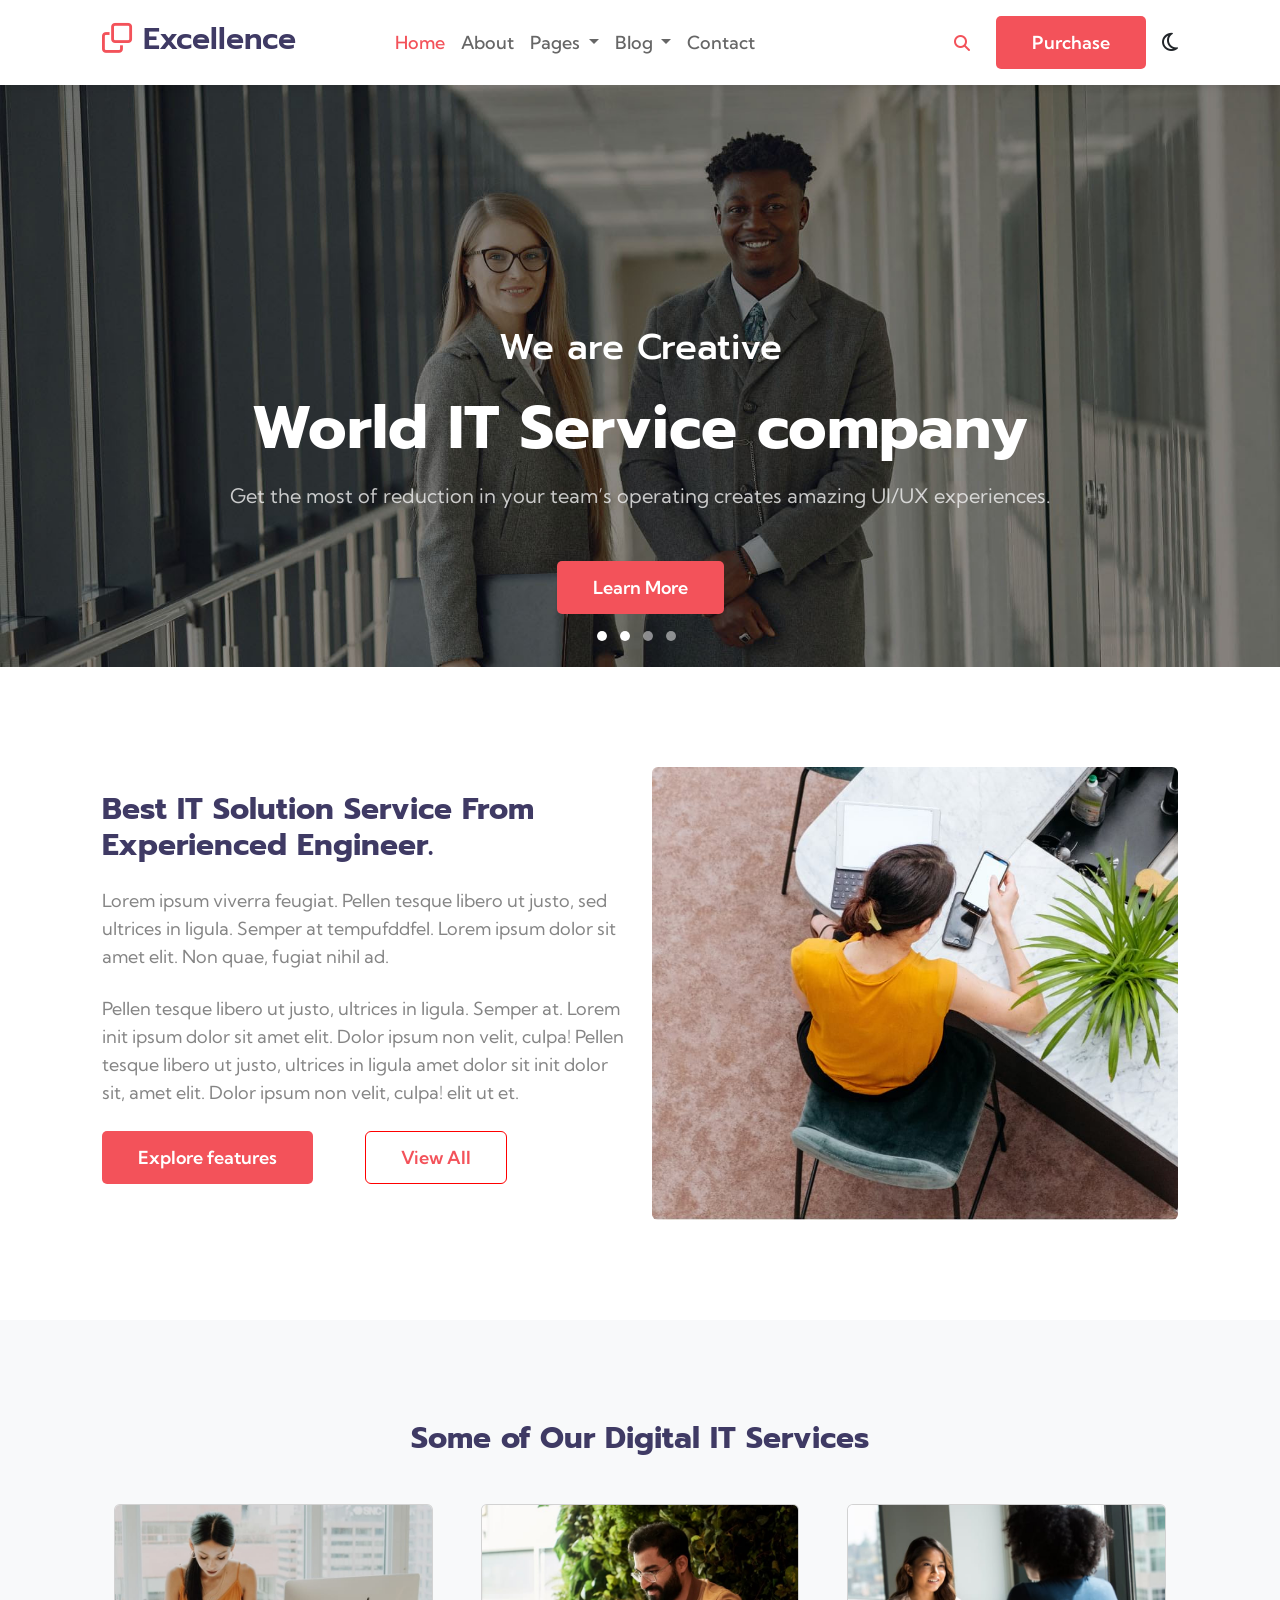
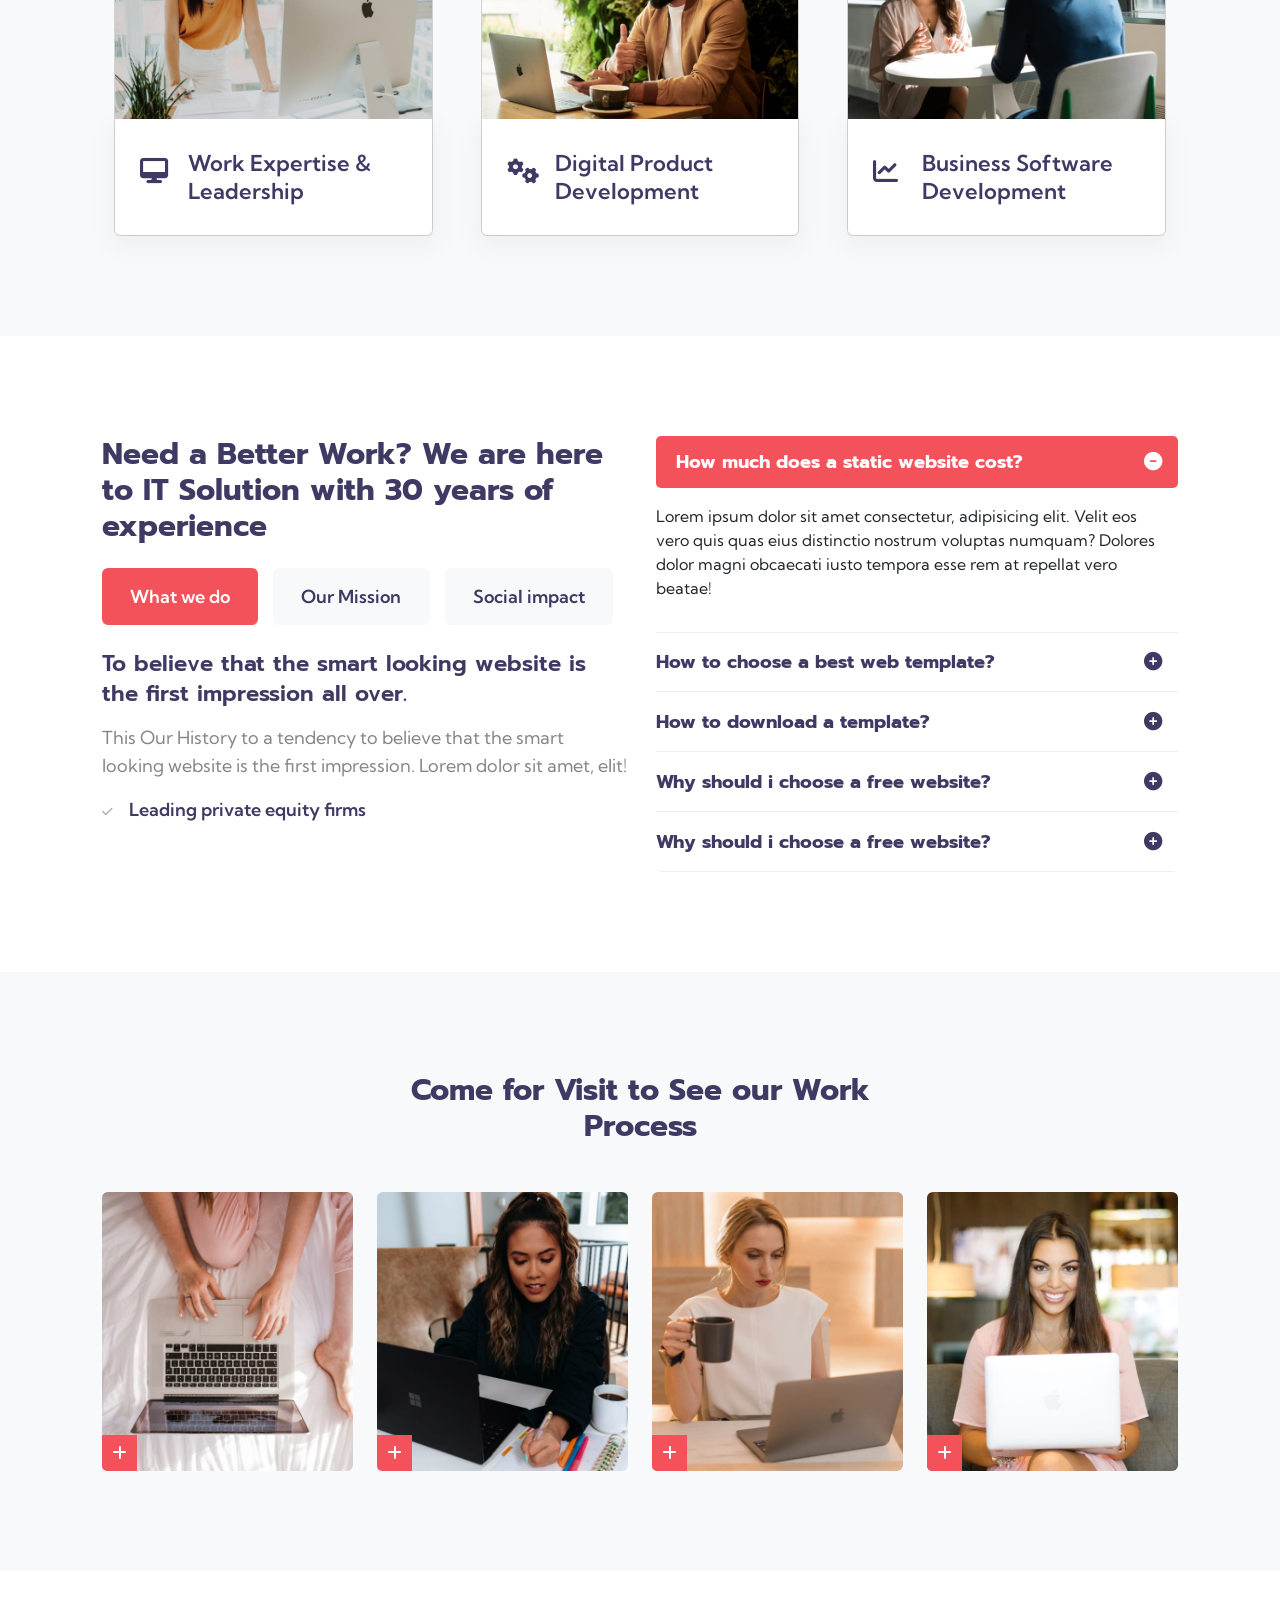
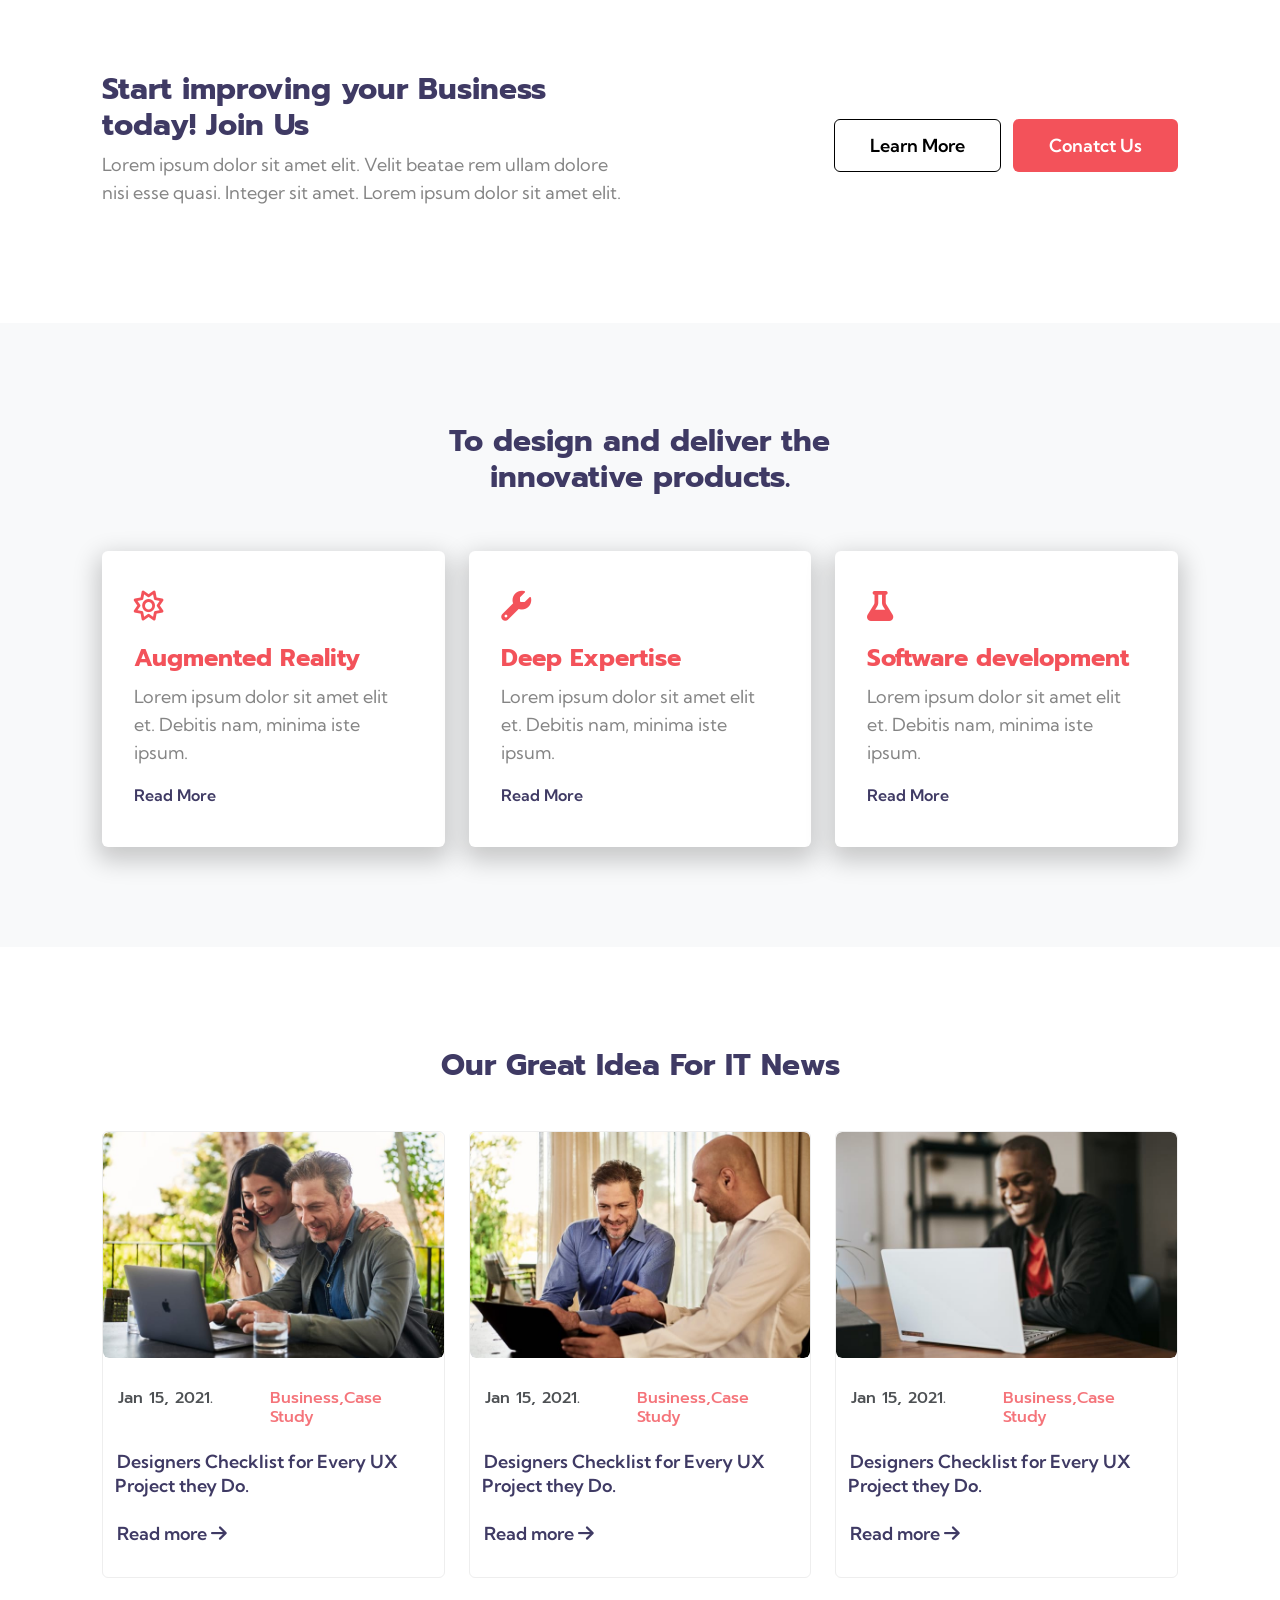
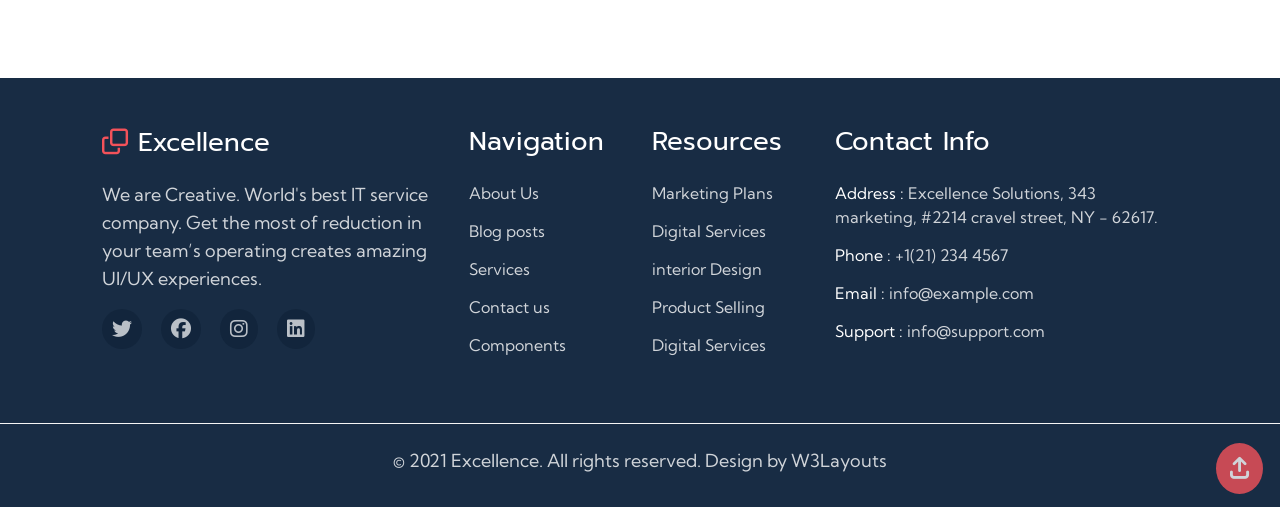
==== index.html @ 2a5c4272 "first commit" ====
<!DOCTYPE html>
<html lang="en">
<head>
    <meta charset="UTF-8">
    <meta name="viewport" content="width=device-width, initial-scale=1.0">
    <title>Excellence</title>
    <link rel="stylesheet" href="css/bootstrap.min.css">
    <link rel="stylesheet" href="css/style.css">
    <link rel="preconnect" href="https://fonts.googleapis.com">
    <link rel="preconnect" href="https://fonts.gstatic.com" crossorigin>
    <link href="https://fonts.googleapis.com/css2?family=Kumbh+Sans&family=Prompt&display=swap" rel="stylesheet">
    <link rel="stylesheet" href="https://cdnjs.cloudflare.com/ajax/libs/font-awesome/6.5.2/css/all.min.css">
</head>
<body>
    <nav class="navbar navbar-expand-lg sticky-top theme1" id="header">
        <div class="container">
            <a class="navbar-brand col-3" href="index.html"><h3><span><i class="fa-regular fa-clone"></i></span> Excellence</h3></a>
            <button class="navbar-toggler" type="button" data-bs-toggle="collapse" data-bs-target="#navbarSupportedContent" aria-controls="navbarSupportedContent" aria-expanded="false" aria-label="Toggle navigation">
                <span class="navbar-toggler-icon"></span>
            </button>
            <div class="collapse navbar-collapse" id="navbarSupportedContent">
                <ul class="navbar-nav me-auto mb-2 mb-lg-0">
                    <li class="nav-item">
                        <a class="nav-link active" aria-current="page" href="index.html">Home</a>
                    </li>
                    <li class="nav-item">
                        <a class="nav-link" href="about.html">About</a>
                    </li>
                    <li class="nav-item dropdown">
                        <a class="nav-link dropdown-toggle" href="#" role="button" data-bs-toggle="dropdown" aria-expanded="false">
                        Pages
                        </a>
                        <ul class="dropdown-menu">
                        <li><a class="dropdown-item" href="#">Action</a></li>
                        <li><a class="dropdown-item" href="#">Another action</a></li>
                        <li><hr class="dropdown-divider"></li>
                        <li><a class="dropdown-item" href="#">Something else here</a></li>
                        </ul>
                    </li>
                    <li class="nav-item dropdown">
                        <a class="nav-link dropdown-toggle" href="#" role="button" data-bs-toggle="dropdown" aria-expanded="false">
                        Blog
                        </a>
                        <ul class="dropdown-menu">
                        <li><a class="dropdown-item" href="#">Action</a></li>
                        <li><a class="dropdown-item" href="#">Another action</a></li>
                        <li><hr class="dropdown-divider"></li>
                        <li><a class="dropdown-item" href="#">Something else here</a></li>
                        </ul>
                    </li>
                    <li class="nav-item">
                        <a class="nav-link" href="#">Contact</a>
                    </li>
                    <!-- <li class="nav-item">
                        <a class="nav-link disabled" aria-disabled="true">Disabled</a>
                    </li> -->
                </ul>
                <!-- <form class="d-flex" role="search">
                <input class="form-control me-2" type="search" placeholder="Search" aria-label="Search">
                <button class="btn btn-outline-success" type="submit">Search</button>
                </form> -->
                <span class="search"><i class="fa-solid fa-magnifying-glass"></i></span>
                <a href="" class="btn btn1 mx-3">Purchase</a>
            </div>
            <!-- theme icon -->
            <span class="moon size"><i class="fa-regular fa-moon"></i></span>
            <span class="sun size"><i class="fa-regular fa-sun"></i></span>
        </div>
    </nav>
    <!-- header close -->

    <div id="carouselExampleCaptions" class="carousel slide" data-bs-ride="carousel" >
        <div class="carousel-indicators">
            <button type="button" data-bs-target="#carouselExampleCaptions" data-bs-slide-to="0" class="active" aria-current="true" aria-label="Slide 1"></button>
            <button type="button" data-bs-target="#carouselExampleCaptions" data-bs-slide-to="1" aria-label="Slide 2"></button>
            <button type="button" data-bs-target="#carouselExampleCaptions" data-bs-slide-to="2" aria-label="Slide 3"></button>
            <button type="button" data-bs-target="#carouselExampleCaptions" data-bs-slide-to="3" aria-label="Slide 4"></button>
        </div>
        <div class="carousel-inner">
            <div class="carousel-item active" data-bs-interval="2000">
                <img src="images/banner1.jpg" class="d-block w-100" alt="...">
                <div class="carousel-caption ">
                    <h3>We are Creative</h3>
                    <h1>World IT Service company </h1>
                    <p>Get the most of reduction in your team’s operating creates amazing UI/UX experiences. </p>
                    <a href="" class="btn btn1">Learn More</a>
                </div>
            </div>
            <div class="carousel-item">
                <img src="images/banner2.jpg" class="d-block w-100" alt="...">
                <div class="carousel-caption">
                    <h3>We are Creative</h3>
                    <h1>World IT Service company </h1>
                    <p>Get the most of reduction in your team’s operating creates amazing UI/UX experiences. </p>
                    <a href="" class="btn btn1">Learn More</a>
                </div>
            </div>
            <div class="carousel-item">
                <img src="images/banner3.jpg" class="d-block w-100" alt="...">
                <div class="carousel-caption">
                    <h3>We are Creative</h3>
                    <h1>World IT Service company </h1>
                    <p>Get the most of reduction in your team’s operating creates amazing UI/UX experiences. </p>
                    <a href="" class="btn btn1">Learn More</a>
                </div>
            </div>
            <div class="carousel-item">
                <img src="images/banner4.jpg" class="d-block w-100" alt="...">
                <div class="carousel-caption">
                    <h3>We are Creative</h3>
                    <h1>World IT Service company </h1>
                    <p>Get the most of reduction in your team’s operating creates amazing UI/UX experiences. </p>
                    <a href="" class="btn btn1">Learn More</a>
                </div>
            </div>
        </div>
        <!-- <button class="carousel-control-prev" type="button" data-bs-target="#carouselExampleCaptions" data-bs-slide="prev">
            <span class="carousel-control-prev-icon" aria-hidden="true"></span>
            <span class="visually-hidden">Previous</span>
        </button>
        <button class="carousel-control-next" type="button" data-bs-target="#carouselExampleCaptions" data-bs-slide="next">
            <span class="carousel-control-next-icon" aria-hidden="true"></span>
            <span class="visually-hidden">Next</span>
        </button> -->
    </div>
    <!-- carousel close -->

    <div id="about" class="pd theme2">
        <div class="container">
            <div class="row">
                <div class="col-lg-6 col-12 ">
                    <h1 class=" mt-4 hd">Best IT Solution Service From Experienced Engineer.</h1>
                    
                    <p class="para my-4">Lorem ipsum viverra feugiat. Pellen tesque libero ut justo, sed ultrices in ligula. Semper at tempufddfel. Lorem ipsum dolor sit amet elit. Non quae, fugiat nihil ad.</p>

                    <p class="para mb-4" >Pellen tesque libero ut justo, ultrices in ligula. Semper at. Lorem init ipsum dolor sit amet elit. Dolor ipsum non velit, culpa! Pellen tesque libero ut justo, ultrices in ligula amet dolor sit init dolor sit, amet elit. Dolor ipsum non velit, culpa! elit ut et.</p>

                    <a href="" class="btn btn1 me-5">Explore features</a>
                    <a href="" class="btn btn2 rounded">View All</a>

                </div>
                <div class="col-lg-6 col-12 mt-lg-0 mt-5">
                    <img src="images/about.jpg" alt="" class="img-fluid rounded ">
                </div>
            </div>
        </div>
    </div>
    <!-- about close -->

    <div id="services" class="pd gr theme1">
        <div class="container">
            <h1 class="text-center hd ">Some of Our Digital IT Services</h1>
            <div class="row mt-5">
                <div class="col-lg-4 col-md-6 col-12 px-4">
                    <div class="card" >
                        <img src="images/s1.jpg" class="card-img-top" alt="...">
                        <div class="card-body theme2">
                            <div class="row">
                                <div class="col-2">
                                    <span class="fa fa-desktop"></span>
                                </div>
                                <div class="col-10">
                                    <a href="#" >Work Expertise & Leadership</a>
                                </div>
                            </div>
                          
                        </div>
                    </div>
                </div>
                <div class="col-lg-4 col-md-6 col-12 px-4 mt-md-0 mt-5">
                    <div class="card">
                        <img src="images/s4.jpg" class="card-img-top" alt="...">
                        <div class="card-body theme2">
                            <div class="row">
                                <div class="col-2">
                                    <span class="fa fa-cogs"></span>
                                </div>
                                <div class="col-10">
                                    <a href="#">Digital Product Development</a>
                                </div>
                            </div>
                        </div>
                    </div>
                </div>
                <div class="col-lg-4 col-md-6 col-12 px-4 mt-lg-0 mt-5 mx-auto">
                    <div class="card">
                        <img src="images/s3.jpg" class="card-img-top" alt="...">
                        <div class="card-body theme2">
                            <div class="row">
                                <div class="col-2">
                                    <span class="fa fa-line-chart"></span>
                                </div>
                                <div class="col-10">
                                    <a href="#">Business Software Development</a>
                                </div>
                            </div>
                        </div>
                    </div>
                </div>
            </div>
        </div>
    </div>
    <!-- services close -->

    <div id="solution" class="pd theme2" >
        <div class="container">
            <div class="row">
                <div class="col-lg-6 col-12">
                    <h1 class="hd">Need a Better Work? We are here to IT Solution with 30 years of experience</h1>
                    <ul class="nav nav-pills mb-4 mt-4 nav-fill" id="pills-tab" role="tablist">
                        <li class="nav-item" role="presentation">
                            <button class="nav-link active" id="pills-home-tab" data-bs-toggle="pill" data-bs-target="#pills-home" type="button" role="tab" aria-controls="pills-home" aria-selected="true">What we do</button>
                        </li>
                        <li class="nav-item" role="presentation">
                            <button class="nav-link" id="pills-profile-tab" data-bs-toggle="pill" data-bs-target="#pills-profile" type="button" role="tab" aria-controls="pills-profile" aria-selected="false">Our Mission</button>
                        </li>
                        <li class="nav-item" role="presentation">
                            <button class="nav-link" id="pills-contact-tab" data-bs-toggle="pill" data-bs-target="#pills-contact" type="button" role="tab" aria-controls="pills-contact" aria-selected="false">Social impact</button>
                        </li>
                    </ul>
                    <div class="tab-content" id="pills-tabContent">
                        <div class="tab-pane fade show active" id="pills-home" role="tabpanel" aria-labelledby="pills-home-tab" tabindex="0">
                            <h3>To believe that the smart looking website is the first impression all over.</h3>
                            <p class="para">This Our History to a tendency to believe that the smart looking website is the first impression. Lorem dolor sit amet, elit!</p>
                            <ul class="list-unstyled">
                                <li><span class="fa fa-check"></span>Leading private equity firms</li>
                            </ul>
                        </div>
                        <div class="tab-pane fade" id="pills-profile" role="tabpanel" aria-labelledby="pills-profile-tab" tabindex="0">
                            <h3>This Our History to a tendency to believe that the smart looking website is the first impression.</h3>
                            <p class="para">Lorem ipsum dolor sit amet, elit. Id ab commodi impedit magnam sint voluptates. Minima velit expedita maiores, sit at in!</p>
                            <ul class="list-unstyled">
                                <li><span class="fa fa-check"></span>Helping Nonprofit organizations</li>
                                <li><span class="fa fa-check"></span>   Leading private equity firms</li>
                            </ul>
                        </div>
                        <div class="tab-pane fade" id="pills-contact" role="tabpanel" aria-labelledby="pills-contact-tab" tabindex="0">
                            <h3>This Our History to a tendency to believe thes that smart looking website is the first impression.</h3>
                            <p class="para"> Lorem ipsum dolor sit amet, elit. Id ab commodi impedit magnam sint voluptates. Minima velit expedita maiores, sit at in!!</p>
                            <ul class="list-unstyled">
                                <li><span class="fa fa-check"></span> Always Fast and friendly support</li>
                                <li><span class="fa fa-check"></span> Experienced Professional Team</li>
                            </ul>
                        </div>
                    </div>
                </div>
                <!-- tabs close -->

                <div class="col-lg-6 col-12 ps-3 mt-lg-0 mt-5">
                    <div class="accordion" id="accordionExample">
                        <div class="accordion-item">
                            <h2 class="accordion-header">
                                <button class="accordion-button" type="button" data-bs-toggle="collapse" data-bs-target="#collapseOne" aria-expanded="true" aria-controls="collapseOne">
                                How much does a static website cost?
                                <span class="plus"><i class="fa-solid fa-circle-plus"></i></span>
                                <span class="minus"><i class="fa-solid fa-circle-minus"></i></span>
                                </button>
                            </h2>
                            <div id="collapseOne" class="accordion-collapse collapse show" data-bs-parent="#accordionExample">
                                <div class="accordion-body">
                                    <p>Lorem ipsum dolor sit amet consectetur, adipisicing elit. Velit eos vero quis quas eius distinctio nostrum voluptas numquam? Dolores dolor magni obcaecati iusto tempora esse rem at repellat vero beatae!</p>
                                </div>
                            </div>
                        </div>
                        <div class="accordion-item">
                            <h2 class="accordion-header">
                                <button class="accordion-button collapsed" type="button" data-bs-toggle="collapse" data-bs-target="#collapseTwo" aria-expanded="false" aria-controls="collapseTwo">
                                How to choose a best web template?
                                <span class="plus"><i class="fa-solid fa-circle-plus"></i></span>
                                <span class="minus"><i class="fa-solid fa-circle-minus"></i></span>
                                </button>
                            </h2>
                            <div id="collapseTwo" class="accordion-collapse collapse" data-bs-parent="#accordionExample">
                                <div class="accordion-body">
                                    <p>Lorem ipsum dolor sit amet consectetur, adipisicing elit. Velit eos vero quis quas eius distinctio nostrum voluptas numquam? Dolores dolor magni obcaecati iusto tempora esse rem at repellat vero beatae!</p>
                                </div>
                            </div>
                        </div>
                        <div class="accordion-item">
                            <h2 class="accordion-header">
                                <button class="accordion-button collapsed" type="button" data-bs-toggle="collapse" data-bs-target="#collapseThree" aria-expanded="false" aria-controls="collapseThree">
                                How to download a template?
                                <span class="plus"><i class="fa-solid fa-circle-plus"></i></span>
                                <span class="minus"><i class="fa-solid fa-circle-minus"></i></span>
                                </button>
                            </h2>
                            <div id="collapseThree" class="accordion-collapse collapse" data-bs-parent="#accordionExample">
                                <div class="accordion-body">
                                    <p>Lorem ipsum dolor sit amet consectetur, adipisicing elit. Velit eos vero quis quas eius distinctio nostrum voluptas numquam? Dolores dolor magni obcaecati iusto tempora esse rem at repellat vero beatae!</p>
                                </div>
                            </div>
                        </div>
                        <div class="accordion-item">
                            <h2 class="accordion-header">
                                <button class="accordion-button collapsed" type="button" data-bs-toggle="collapse" data-bs-target="#collapseFour" aria-expanded="true" aria-controls="collapseFour">
                                Why should i choose a free website?
                                <span class="plus"><i class="fa-solid fa-circle-plus"></i></span>
                                <span class="minus"><i class="fa-solid fa-circle-minus"></i></span>
                                </button>
                            </h2>
                            <div id="collapseFour" class="accordion-collapse collapse" data-bs-parent="#accordionExample">
                                <div class="accordion-body">
                                    <p>Lorem ipsum dolor sit amet consectetur, adipisicing elit. Velit eos vero quis quas eius distinctio nostrum voluptas numquam? Dolores dolor magni obcaecati iusto tempora esse rem at repellat vero beatae!</p>
                                </div>
                            </div>
                        </div>
                        <div class="accordion-item">
                            <h2 class="accordion-header">
                                <button class="accordion-button collapsed" type="button" data-bs-toggle="collapse" data-bs-target="#collapseFive" aria-expanded="true" aria-controls="collapseFive">
                                Why should i choose a free website?
                                <span class="plus"><i class="fa-solid fa-circle-plus"></i></span>
                                <span class="minus"><i class="fa-solid fa-circle-minus"></i></span>
                                </button>
                            </h2>
                            <div id="collapseFive" class="accordion-collapse collapse" data-bs-parent="#accordionExample">
                                <div class="accordion-body">
                                    <p>Lorem ipsum dolor sit amet consectetur, adipisicing elit. Velit eos vero quis quas eius distinctio nostrum voluptas numquam? Dolores dolor magni obcaecati iusto tempora esse rem at repellat vero beatae!</p>
                                </div>
                            </div>
                        </div>
                    </div>
                </div>
                <!-- accordian close -->
            </div>
        </div>
    </div>
    <!-- solution close -->

    <div id="process" class="pd gr theme1">
        <div class="container">
            <h1 class="hd text-center col-lg-6 col-md-10 mx-auto">Come for Visit to See our Work Process</h1>
            <div class="row mt-5">
                <div class="col-lg-3 col-md-6 col-12">
                    <div class="effect rounded">
                        <img src="images/p1.jpg" class="rounded img-fluid">
                        <div class="eff rounded">
                            <h4>Dedicated IT Solution</h4>
                            <p class="para">Lorem, ipsum dolor sit amet consectetur adipisicing elit. Similique quas officiis!</p>
                        </div>
                        <span class="fa fa-plus"></span>
                    </div>
                </div>
                <div class="col-lg-3 col-md-6 col-12 mt-md-0 mt-5">
                    <div class="effect rounded">
                        <img src="images/p2.jpg" class="rounded img-fluid">
                        <div class="eff rounded">
                            <h4>Dedicated IT Solution</h4>
                            <p class="para">Lorem, ipsum dolor sit amet consectetur adipisicing elit. Similique quas officiis!</p>
                        </div>
                        <span class="fa fa-plus"></span>
                    </div>
                </div>
                <div class="col-lg-3 col-md-6 col-12 mt-lg-0 mt-5">
                    <div class="effect rounded">
                        <img src="images/p3.jpg" class="rounded img-fluid">
                        <div class="eff rounded">
                            <h4>Dedicated IT Solution</h4>
                            <p class="para">Lorem, ipsum dolor sit amet consectetur adipisicing elit. Similique quas officiis!</p>
                        </div>
                        <span class="fa fa-plus"></span>
                    </div>
                </div>
                <div class="col-lg-3 col-md-6 col-12  mt-lg-0 mt-5">
                    <div class="effect rounded">
                        <img src="images/p4.jpg" class="rounded img-fluid">
                        <div class="eff rounded">
                            <h4>Dedicated IT Solution</h4>
                            <p class="para">Lorem, ipsum dolor sit amet consectetur adipisicing elit. Similique quas officiis!</p>
                        </div>
                        <span class="fa fa-plus"></span>
                    </div>
                </div>
            </div>
        </div>
    </div>
    <!-- process close -->

    <div id="join" class="pd theme2">
        <div class="container">
            <div class="row">
                <div class="col-lg-6 col-12">
                    <h1 class="hd">Start improving your Business today! Join Us</h1>
                    <p class="para">Lorem ipsum dolor sit amet elit. Velit beatae rem ullam dolore nisi esse quasi. Integer sit amet. Lorem ipsum dolor sit amet elit.</p>
                </div>
                <div class="col-lg-6 col-12 text-lg-end mt-lg-5 mt-2">
                    <a href="" class="btn btn3 rounded me-2">Learn More</a>
                    <a href="" class="btn btn1 rounded ">Conatct Us</a>
                </div>
            </div>
        </div>
    </div>
    <!-- join close -->

    <div id="products" class="pd gr theme1">
        <div class="container">
            <h1 class="hd text-center col-lg-5 col-md-10 mx-auto ">To design and deliver the innovative products.</h1>
                <div class="row pt-5">
                    <div class="col-lg-4 col-md-6 col-12">
                        <div class="pro rounded pr1 theme2">
                            <span class="fa-regular fa-sun" aria-hidden="true"></span>
                            <h3>Augmented Reality</h3>
                            <p class="para">Lorem ipsum dolor sit amet elit et. Debitis nam, minima iste ipsum.</p>
                            <a href="">Read More</a>
                        </div>
                    </div>
                    <div class="col-lg-4 col-md-6 col-12 mt-md-0 mt-5 " >
                        <div class="pro rounded pr2 theme2">
                            <span class="fa fa-wrench icon-fea" aria-hidden="true"></span>
                            <h3>Deep Expertise</h3>
                            <p class="para">Lorem ipsum dolor sit amet elit et. Debitis nam, minima iste ipsum.</p>
                            <a href="">Read More</a>
                        </div>
                    </div>
                    <div class="col-lg-4 col-md-6 col-12 mt-lg-0 mt-5 mx-auto ">
                        <div class="pro rounded pr3 theme2">
                            <span class="fa fa-flask" aria-hidden="true"></span>
                            <h3>Software development</h3>
                            <p class="para">Lorem ipsum dolor sit amet elit et. Debitis nam, minima iste ipsum.</p>
                            <a href="">Read More</a>
                        </div>
                    </div>                    
                </div>
        </div>
    </div>
    <!-- products close -->

    <div id="idea" class="pd theme2">
        <div class="container">
            <h1 class="hd text-center col-lg-7 col-md-10 mx-auto">Our Great Idea For IT News</h1>
            <div class="row mt-5">
                <div class="col-lg-4 col-md-6 col-12">
                    <div class="bor rounded">
                        <div class="effect rounded">
                            <img src="images/blog1.jpg" class="rounded img-fluid">
                            <div class="eff rounded">
                                <span class="fa fa-plus rounded"></span>
                            </div>
                        </div>
                        <div class="row pt-3">
                            <div class="col-5"><h6 >Jan 15, 2021.</h6></div>
                            <div class="col-7 cc"><h6>Business,Case Study</h6></div>
                        </div>                              
                        <a href="#">Designers Checklist for Every UX
                        &nbsp;&nbsp;&nbsp;Project they Do.</a><br><br>
                        <a href="#">Read more <span class="fa fa-arrow-right"></span></a>
                    </div>                   
                </div>
                <div class="col-lg-4 col-md-6 col-12 mt-md-0 mt-5">
                    <div class="bor rounded">
                        <div class="effect rounded">
                            <img src="images/blog2.jpg" class="rounded img-fluid">
                            <div class="eff rounded">
                                <span class="fa fa-plus rounded"></span>
                            </div>
                        </div>
                        <div class="row pt-3">
                            <div class="col-5"><h6 >Jan 15, 2021.</h6></div>
                            <div class="col-7 cc"><h6>Business,Case Study</h6></div>
                        </div>                    
                        <a href="#">Designers Checklist for Every UX
                        &nbsp;&nbsp;&nbsp;Project they Do.</a><br><br>
                        <a href="#">Read more <span class="fa fa-arrow-right"></span></a>
                    </div>         
                </div>
                <div class="col-lg-4 col-md-6 col-12 mt-lg-0 mt-5 mx-auto">
                    <div class="bor rounded">
                        <div class="effect rounded">
                            <img src="images/blog3.jpg" class="rounded img-fluid">
                            <div class="eff rounded">
                                <span class="fa fa-plus rounded"></span>
                            </div>
                        </div>
                        <div class="row pt-3">
                            <div class="col-5"><h6 >Jan 15, 2021.</h6></div>
                            <div class="col-7 cc"><h6>Business,Case Study</h6></div>
                        </div>                      
                        <a href="#">Designers Checklist for Every UX
                        &nbsp;&nbsp;&nbsp;Project they Do.</a><br><br>
                        <a href="#">Read more <span class="fa fa-arrow-right"></span></a>
                    </div>         
                </div>
            </div>
        </div>
    </div>
    <!-- ideas close -->


    <div id="footer" class="pt-5 pb-3 fbc theme2">
        <div class="container">
            <div class="row">
                <div class="col-lg-4 col-md-6 col-12">
                    <a class="navbar-brand col-3" href="index.html"><h3><span><i class="fa-regular fa-clone"></i></span> Excellence</h3></a>
                    <p class="para">We are Creative. World's best IT service company. Get the most of reduction in your team’s operating creates amazing UI/UX experiences.</p>
                    <a href=""><i class="fa-brands fa-twitter"></i></a>
                    <a href=""><i class="fa-brands fa-facebook"></a></i>
                    <a href=""><i class="fa-brands fa-instagram"></i></a>
                    <a href=""><i class="fa-brands fa-linkedin"></i></a>
                </div>
                <div class="col-lg-2 col-md-6 col-6  mt-md-0 mt-5">
                    <h3 class="pb-3">Navigation</h3>
                    <ul class="list-unstyled">
                        <li><a href="">About Us</a></li>
                        <li><a href="">Blog posts</a></li>
                        <li><a href="">Services</a></li>
                        <li><a href="">Contact us</a></li>
                        <li><a href="">Components</a></li>
                    </ul>
                </div>
                <div class="col-lg-2 col-md-6 col-6 mt-lg-0 mt-5">
                    <h3 class="pb-3">Resources</h3>
                    <ul class="list-unstyled">
                        <li><a href="">Marketing Plans</a></li>
                        <li><a href="">Digital Services</a></li>
                        <li><a href="">interior Design</a></li>
                        <li><a href="">Product Selling</a></li>
                        <li><a href="">Digital Services</a></li>
                    </ul>
                </div>
                <div class="col-lg-4 col-md-6 col-12  mt-lg-0 mt-5">
                    <h3 class="pb-3">Contact Info</h3>
                    <ul class="list-unstyled">
                        <li>Address : <a href="">Excellence Solutions, 343 marketing, #2214 cravel street, NY - 62617.</a></li>
                        <li>Phone : <a href="">+1(21) 234 4567</a></li>
                        <li>Email : <a href="">info@example.com</a></li>
                        <li>Support : <a href="">info@support.com</a></li>
                    </ul>
                </div>
            </div>
        </div>     
        <div class="bb"></div>
        <div><p class="para mt-2 text-center">© 2021 Excellence. All rights reserved. Design by W3Layouts</p></div>
        <a href="" class="arrow"><i class="fa-solid fa-arrow-up-from-bracket"></i></a>
    </div>
    

    <script src="js/jquery-3.7.1.min.js"></script>
    <script src="js/popper.min.js"></script>
    <script src="js/bootstrap.min.js"></script>
    <script src="js/style.js"></script>
</body>
</html>
---- css/style.css ----
* {
    font-family: "Kumbh Sans", sans-serif;
}

h1,
h2,
h3,
h4,
h5,
h6 {
    font-family: "Prompt", sans-serif;
}

.container {
    width: 1100px;
}

.pd

/* for common padding*/
    {
    padding: 100px 0px;
}

.pd1

/* for common padding*/
    {
    padding: 30px 0px;
}

.gr {
    background-color: #f8f9fa;
}

.mr

/* for common margin*/
    {
    margin: 30px 0px;
}

.hd

/* for common heading*/
    {
    font-size: 30px;
    font-weight: 700;
    color: #3f3a64;
}

.para {
    font-size: 18px;
    line-height: 28px;
    color: #666;
    opacity: 0.8;
}

.navbar {
    padding: 15px 0px !important;
    background-color: white;
    box-shadow: 0 3px 6px 0 rgba(0, 0, 0, 0.08);
}

.navbar-brand span {
    color: #f3525a;
}

.navbar .navbar-brand h3 {
    color: #3f3a64;
    font-size: 30px !important;
    font-weight: 600;
    /* for bold*/
}

.navbar-nav .nav-link {
    padding: 0px 10px;
    color: #666;
    font-size: 18px;
    font-weight: 500;
}

.navbar-nav .nav-link.active {
    color: #f3525a !important;
}

.navbar-nav .nav-link:hover {
    color: #f3525a !important;
}

.search {
    color: #f3525a !important;
    padding: 7px 10px;
}

.search:hover {
    background-color: red;
    color: white !important;
    border-radius: 100px;
}

a.btn1 {
    padding: 12px 35px;
    font-size: 18px;
    font-weight: 600;
    color: white;
    background-color: #f3525a !important;
    border-radius: 5px;
}

a.btn1:hover {
    background-color: #dc3545 !important;
    color: white;
}

.size {
    font-size: 1.3em;
}

.navbar-toggler {
    background-color: #f3525a !important;
    box-shadow: none !important;
    border: none;
}

/* header css close */

.carousel-caption {
    position: absolute;
    top: 38%;
}

.carousel-indicators button {
    height: 10px !important;
    width: 10px !important;
    border-radius: 100%;
    margin-right: 10px !important;
}

.carousel-caption h3 {
    font-size: 36px;
    margin-bottom: 14px;
    color: #fff;
    font-weight: 100px;
}

.carousel-caption h1 {
    color: #fff;
    font-size: 60px;
    line-height: 90px;
    /* text-transform: capitalize; */
    font-weight: 700;
}

.carousel-caption p {
    color: #f3f3f3;
    font-size: 20px;
    opacity: 0.8;
    margin-bottom: 50px;
}

/* carousel(slider) css close */

@media only screen and (max-width:991px) {
    .navbar-toggler {
        position: fixed;
        right: 12%;
        top: 3%;
    }

    .size {
        position: fixed;
        right: 20%;
        top: 3.5%;
    }

    .navbar .btn1 {
        display: none;
    }

    #carouselExampleCaptions img {
        height: 500px;
    }

    .carousel-caption {
        position: absolute;
        top: 25%;
    }

    .carousel-caption h3 {
        font-size: 26px;
        margin-bottom: 14px;
    }

    .carousel-caption h1 {
        font-size: 40px;
        line-height: 80px;
    }

    .carousel-caption p {
        font-size: 20px;
        opacity: 0.8;
        margin-bottom: 30px;
    }

}

@media only screen and (max-width:768px) {
    .navbar-toggler {
        position: fixed;
        right: 8%;
    }

    .size {
        position: fixed;
        right: 22%;
    }

    .navbar .btn1 {
        display: none;
    }

    #carouselExampleCaptions img {
        height: 400px;
    }

    .carousel-caption {
        position: absolute;
        top: 18%;
    }

    .carousel-caption h3 {
        font-size: 18px;
        margin-bottom: 7px;
    }

    .carousel-caption h1 {
        font-size: 26px;
    }

    .carousel-caption p {
        font-size: 15px;
        opacity: 0.8;
        margin-bottom: 15px;
    }

}


a.btn2 {
    padding: 12px 35px;
    font-size: 18px;
    font-weight: 600;
    color: #f3525a;
    border: 1px solid red;
}

a.btn2:hover {
    background-color: #f3525a;
    color: white;
}

/* about css close */

#services .card-body {
    padding: 30px 25px;
    box-shadow: 0px 9px 24px 5px rgba(0, 0, 0, 0.04);
}

#services .card-body span {
    font-size: 25px;
    color: #3f3a64;
    margin-top: 10px;
}

#services .card-body a {
    font-size: 22px;
    line-height: 28px;
    color: #3f3a64;
    font-weight: 600;
    text-decoration: none;
}

#services .card-body a:hover {
    color: #f3525a !important;
    ;
}

/* services css close */

#solution .nav-item {
    font-weight: 600;
    font-size: 18px;
    color: #3f3a64;
    margin-right: 15px;
}

#solution .nav-item button {
    background-color: #f8f9fa;
    color: #3f3a64;
    padding: 15px;
}

#solution .nav-item button.active {
    background-color: #f3525a !important;
    color: white;
}

#solution .tab-pane h3 {
    font-weight: 600;
    font-size: 22px;
    line-height: 30px;
    margin-bottom: 15px;
    margin-top: 10px;
    color: #3f3a64;
}

#solution .tab-pane li {
    margin-bottom: 10px;
    color: #3f3a64;
    font-size: 18px;
    font-weight: 600;
}

#solution .tab-pane li span {
    font-size: 12px;
    margin-right: 16px;
    opacity: 0.4;
}

/* tabs css close */
#solution .accordion button {
    padding: 1em 0;
    color: #3f3a64;
    font-size: 1.15rem;
    font-weight: 700;
    box-shadow: none;
    position: relative;
}

#solution .accordion button:hover {
    color: #f3525a !important;
}

#solution .accordion .accordion-item {
    border: none;
    border-bottom: 1px solid #eee;
}

#solution .accordion .accordion-body {
    padding-left: 0px;
}

#solution .accordion-button:not(.collapsed) {
    color: white !important;
    background-color: #f3525a !important;
    padding: 15px 20px;
    box-shadow: none;
    border-radius: 5px;
}

#solution .accordion-button:not(.collapsed):hover {
    color: white !important;
}

#solution .accordion-button::after {
    background-image: none;
}

#solution .accordion-button span {
    position: absolute;
    right: 3%;
}

#solution .accordion-button span.plus {
    display: block;
}

#solution .accordion-button span.minus {
    display: none;
}

#solution .accordion-button:not(.collapsed) span.plus {
    display: none;
}

#solution .accordion-button:not(.collapsed) span.minus {
    display: block;
}

/* accordian close */
/* solution css close */

#process .effect {
    position: relative;
}

#process .eff {
    background-color: rgba(0, 90, 255, 0.65);
    color: white;
    position: absolute;
    top: 0%;
    height: 100%;
    padding: 30px;
    padding-top: 50px;
    transform: scale(0);
    /* hide */
    transition: all 0.5s ease-out;
}

#process .effect:hover .eff {
    transform: scale(1);
    /* show */
}

#process .eff h4 {
    font-weight: 600;
    font-size: 22px;
    line-height: 28px;
    margin-bottom: 18px;
}

#process .eff p {
    color: white;
    opacity: 1;
}

#process .effect span.fa {
    color: #fff;
    background-color: #f3525a;
    padding: 10px;
    border-bottom-left-radius: 5px;
    position: absolute;
    bottom: 0%;
    left: 0%;
    transition: all 0.4s linear;
}

#process .effect:hover span.fa {
    opacity: 0;
}

/* process css close */

#join a.btn3 {
    padding: 12px 35px;
    font-size: 18px;
    font-weight: 600;
    color: black;
    border: 1px solid black;
}

#join a.btn3:hover {
    background-color: black;
    color: white;
}

/* join css close */

#products .pro {
    background-color: white;
    box-shadow: 0px 9px 24px 5px rgba(0, 0, 0, 0.2);
    padding: 2.5rem 2rem;
    transition: all 0.5 ease-out;
}

#products .pro span {
    font-size: 30px;
    color: #f3525a;
    margin-bottom: 20px;
    transition: all 0.5s ease;
    transform: scale(1);
}

#products .pro h3 {
    font-size: 24px;
    line-height: 34px;
    font-weight: 700;
    color: #f3525a;
    transition: all 0.3s ease;
}

#products .pro p {
    color: #666;
    transition: all 0.3s ease;
}

#products .pro a {
    font-weight: 600;
    font-size: 16px;
    color: #3f3a64;
    text-decoration: none;
    transition: all 0.3s ease;
}

#products .pr1:hover {
    background-image: linear-gradient(to right, rgba(0, 0, 0, 0.74), rgba(0, 0, 0, 0.67)), url(../images/s1.jpg);
    background-repeat: no-repeat;
    background-size: cover;
}

#products .pr2:hover {
    background-image: linear-gradient(to right, rgba(0, 0, 0, 0.74), rgba(0, 0, 0, 0.67)), url(../images/s3.jpg);
    background-repeat: no-repeat;
    background-size: cover;
}

#products .pr3:hover {
    background-image: linear-gradient(to right, rgba(0, 0, 0, 0.74), rgba(0, 0, 0, 0.67)), url(../images/s4.jpg);
    background-repeat: no-repeat;
    background-size: cover;
}

#products .pro:hover h3,
#products .pro:hover p,
#products .pro:hover a,
#products .pro:hover span {
    color: white;
}

#products .pro:hover span {
    transform: scale(1.1);
}

/* products css close */


#idea .effect {
    position: relative;
    overflow: hidden;
}

#idea .effect img {
    transform: scale(1);
    transition: all 0.5s linear;
}

#idea .effect:hover img {
    transform: scale(1.3);
}

#idea .eff span {
    font-size: 25px;
    background-color: rgba(0, 90, 255, 0.65);
    color: white;
    position: absolute;
    top: 0%;
    height: 100%;
    width: 100%;
    padding-top: 30%;
    padding-left: 47%;
    transform: rotateY(180deg) scale(0.5, 0.5); 
    transition: all 0.5s ease-out;
    opacity: 0;
}

#idea .effect:hover .eff span {
    transform: scale(1);
    opacity: 1;
}

#idea .bor {
    border: 1px solid #eee;
}

#idea .bor .cc {
    color: #f3525a;
}

#idea .bor h6 {
    font-size: 1rem;
    opacity: 0.8;
    padding: 15px;
}

#idea .bor a {
    font-size: 18px;
    line-height: 20px;
    font-weight: 600;
    color: #3f3a64;
    text-decoration: none;
    padding: 14px;
}

#idea a:hover {
    color: #f3525a !important;
}

#idea .bor a .fa {
    padding-bottom: 34px;
}

/* ideas css close */

#footer {
    background-color: #182c44 !important;
    position: relative;
}

#footer h3 {
    color: white;
    font-size: 26px;
    font-weight: 400;
}

#footer p {
    padding-top: 15px;
    color: white;
}

#footer .fa-brands {
    font-size: 20px;
    margin-right: 15px;
    color: white;
    background-color: #102339;
    border-radius: 100%;
    padding: 10px;
    opacity: 0.7;
}

#footer .fa-brands:hover {
    background-color: #f3525a;
    opacity: 1;
}

#footer ul li a {
    text-decoration: none;
    opacity: 0.8;
    color: white;
}

#footer ul li {
    margin-bottom: 14px;
    color: white;
}

#footer .bb {
    border-bottom: 1px solid whitesmoke;
    padding-top: 50px;
}

#footer a.arrow {
    color: white;
    background-color: #f3525a;
    font-size: 22px;
    position: absolute;
    right: 1.3%;
    bottom: 3%;
    padding: 9px 14px;
    border-radius: 100%;
    opacity: 0.8;
}

#footer a .arrow:hover {
    opacity: 1;
}

#footer a:hover {
    color: white;
    opacity: 1;
}
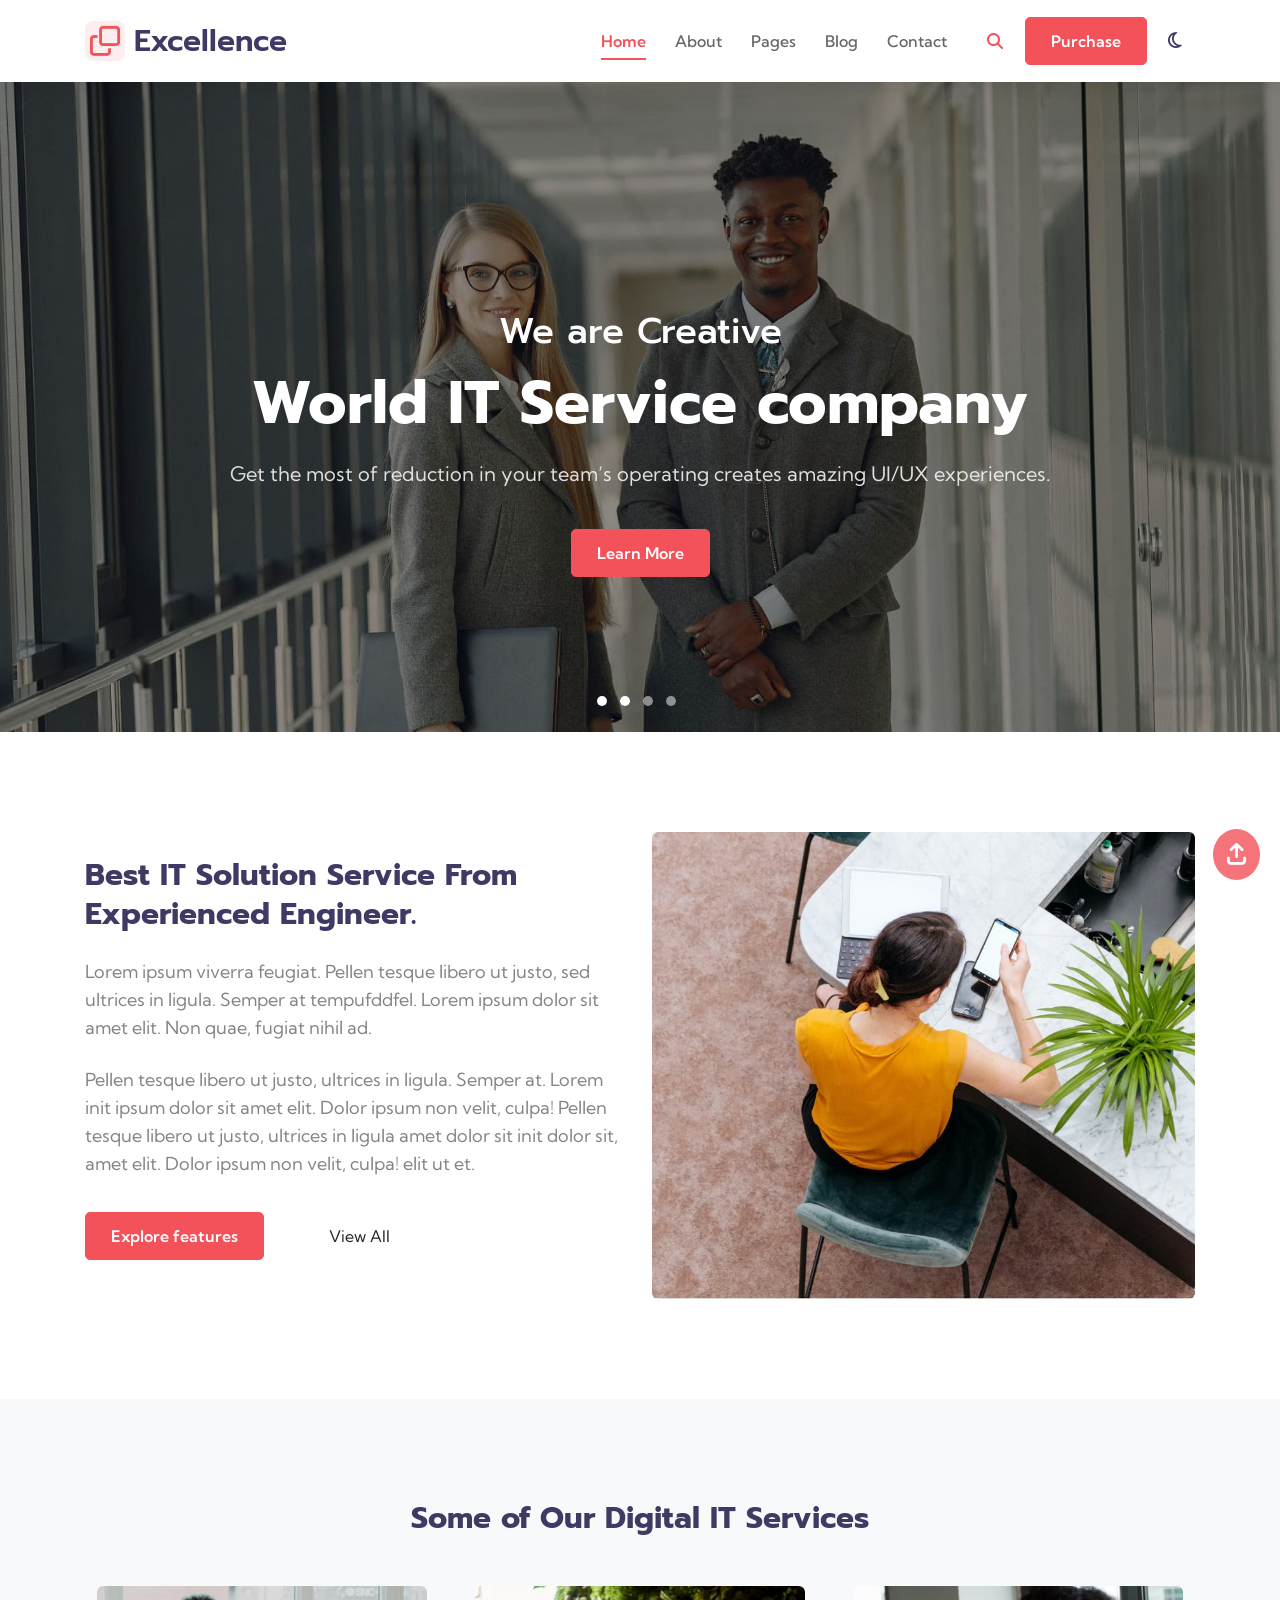
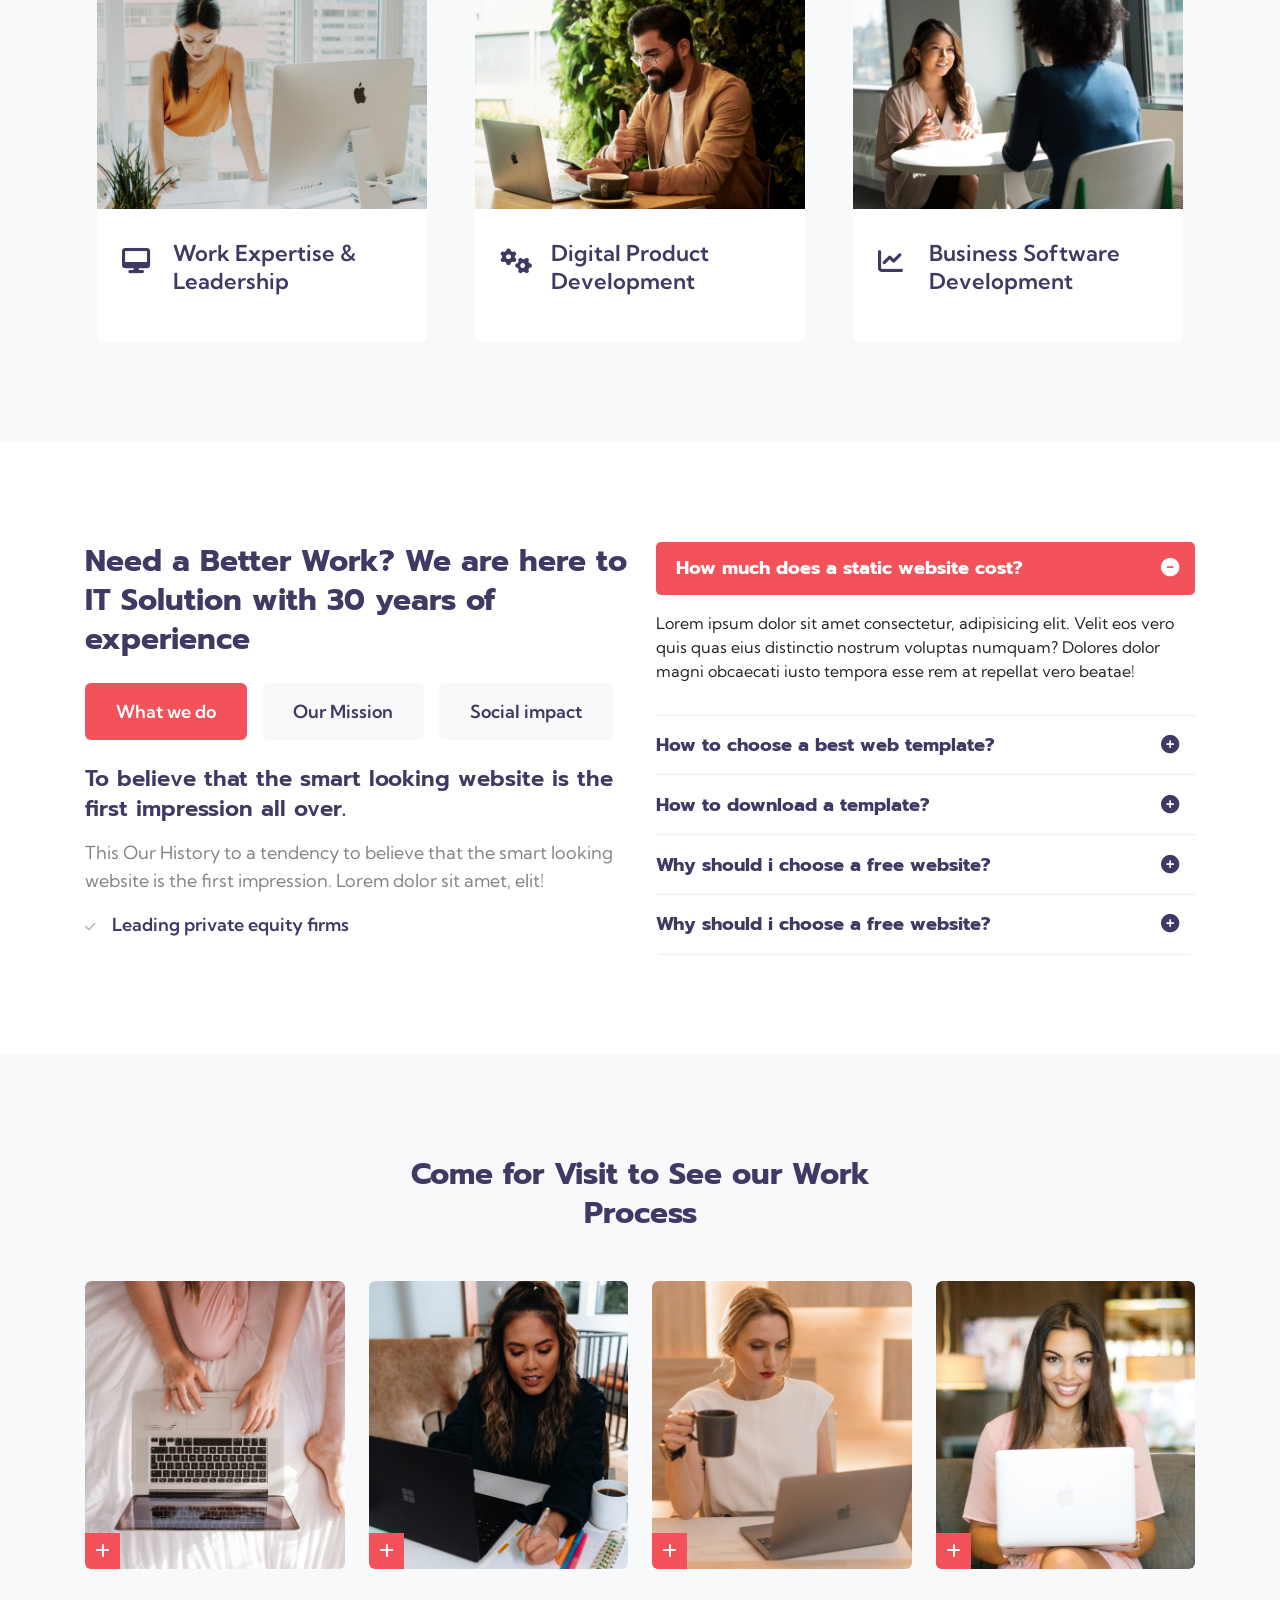
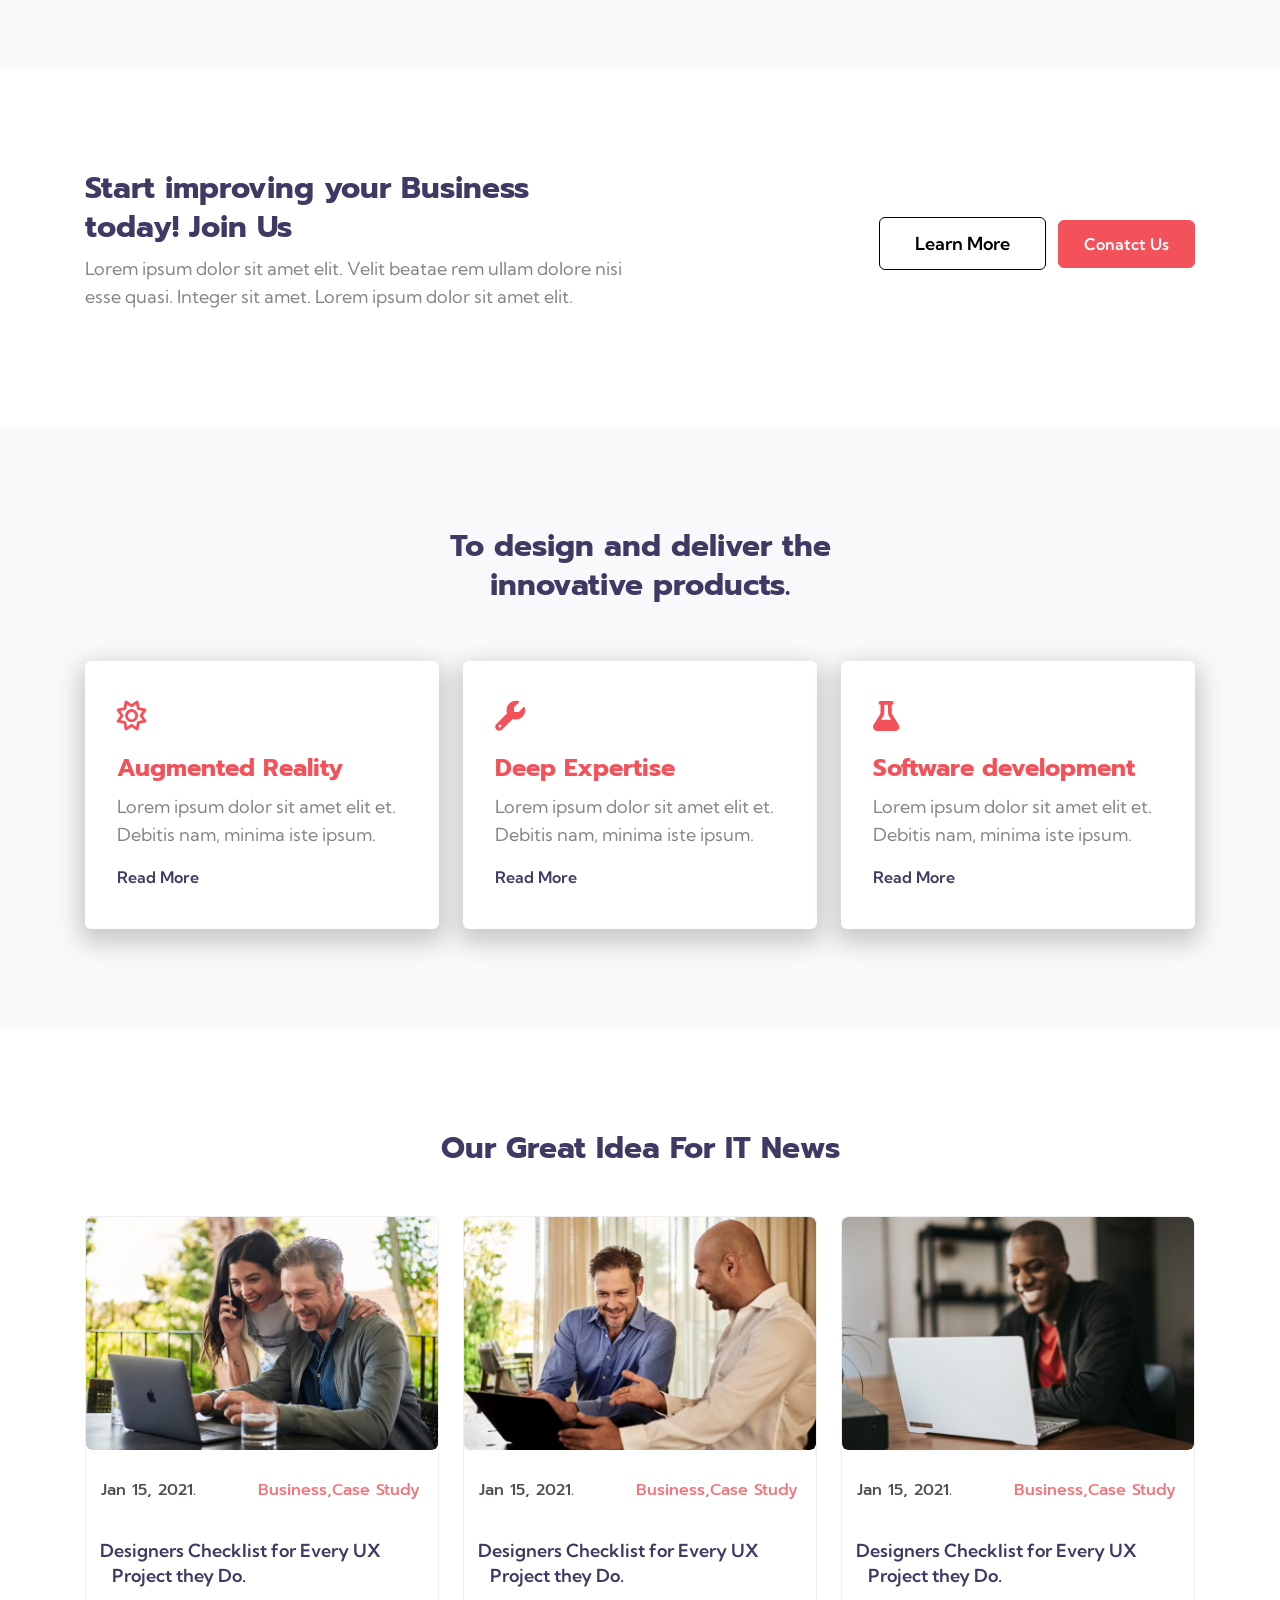
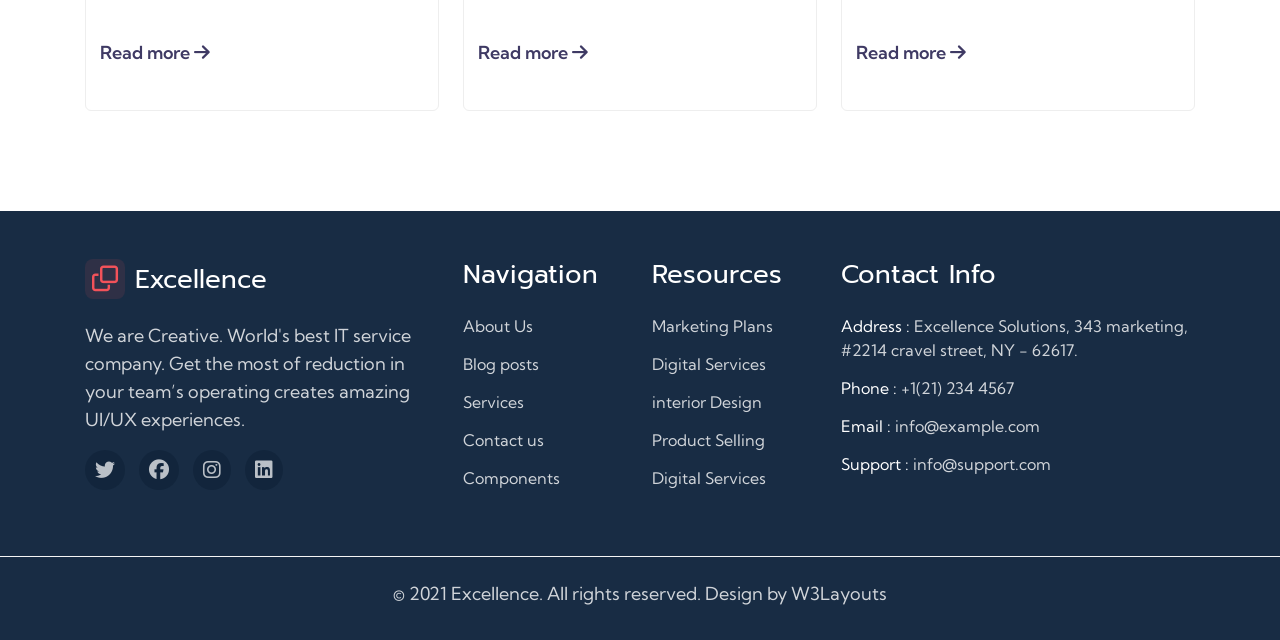
==== commit c3e9941b: "Improve responsive navbar and fixed header" ====
--- a/index.html
+++ b/index.html
@@ -1,5 +1,6 @@
 <!DOCTYPE html>
 <html lang="en">
+
 <head>
     <meta charset="UTF-8">
     <meta name="viewport" content="width=device-width, initial-scale=1.0">
@@ -11,70 +12,155 @@
     <link href="https://fonts.googleapis.com/css2?family=Kumbh+Sans&family=Prompt&display=swap" rel="stylesheet">
     <link rel="stylesheet" href="https://cdnjs.cloudflare.com/ajax/libs/font-awesome/6.5.2/css/all.min.css">
 </head>
+
 <body>
-    <nav class="navbar navbar-expand-lg sticky-top theme1" id="header">
-        <div class="container">
-            <a class="navbar-brand col-3" href="index.html"><h3><span><i class="fa-regular fa-clone"></i></span> Excellence</h3></a>
-            <button class="navbar-toggler" type="button" data-bs-toggle="collapse" data-bs-target="#navbarSupportedContent" aria-controls="navbarSupportedContent" aria-expanded="false" aria-label="Toggle navigation">
-                <span class="navbar-toggler-icon"></span>
-            </button>
+    <!-- <nav class="navbar navbar-expand-lg sticky-top theme1" id="header"> -->
+    <nav class="navbar navbar-expand-lg theme1 fixed-header" id="header">
+        <div class="container">
+
+            <!-- Logo -->
+            <a class="navbar-brand" href="index.html">
+                <h3>
+                    <span><i class="fa-regular fa-clone"></i></span>
+                    Excellence
+                </h3>
+            </a>
+
+            <!-- Mobile Controls -->
+            <div class="mobile-controls">
+
+                <!-- Theme -->
+                <span class="moon size">
+                    <i class="fa-regular fa-moon"></i>
+                </span>
+
+                <span class="sun size">
+                    <i class="fa-regular fa-sun"></i>
+                </span>
+
+                <!-- Toggle -->
+                <button class="navbar-toggler" type="button" data-bs-toggle="collapse"
+                    data-bs-target="#navbarSupportedContent" aria-controls="navbarSupportedContent"
+                    aria-expanded="false" aria-label="Toggle navigation">
+
+                    <span class="navbar-toggler-icon"></span>
+                </button>
+
+            </div>
+
+            <!-- Navigation -->
             <div class="collapse navbar-collapse" id="navbarSupportedContent">
-                <ul class="navbar-nav me-auto mb-2 mb-lg-0">
+
+                <ul class="navbar-nav ms-auto mb-2 mb-lg-0">
+
                     <li class="nav-item">
-                        <a class="nav-link active" aria-current="page" href="index.html">Home</a>
+                        <a class="nav-link active" aria-current="page" href="index.html">
+                            Home
+                        </a>
                     </li>
+
                     <li class="nav-item">
-                        <a class="nav-link" href="about.html">About</a>
+                        <a class="nav-link" href="about.html">
+                            About
+                        </a>
                     </li>
+
                     <li class="nav-item dropdown">
-                        <a class="nav-link dropdown-toggle" href="#" role="button" data-bs-toggle="dropdown" aria-expanded="false">
-                        Pages
+                        <a class="nav-link dropdown-toggle" href="#" role="button" data-bs-toggle="dropdown"
+                            aria-expanded="false">
+                            Pages
                         </a>
+
                         <ul class="dropdown-menu">
-                        <li><a class="dropdown-item" href="#">Action</a></li>
-                        <li><a class="dropdown-item" href="#">Another action</a></li>
-                        <li><hr class="dropdown-divider"></li>
-                        <li><a class="dropdown-item" href="#">Something else here</a></li>
+                            <li>
+                                <a class="dropdown-item" href="#">Action</a>
+                            </li>
+                            <li>
+                                <a class="dropdown-item" href="#">Another action</a>
+                            </li>
+                            <li>
+                                <hr class="dropdown-divider">
+                            </li>
+                            <li>
+                                <a class="dropdown-item" href="#">
+                                    Something else here
+                                </a>
+                            </li>
                         </ul>
                     </li>
+
                     <li class="nav-item dropdown">
-                        <a class="nav-link dropdown-toggle" href="#" role="button" data-bs-toggle="dropdown" aria-expanded="false">
-                        Blog
+                        <a class="nav-link dropdown-toggle" href="#" role="button" data-bs-toggle="dropdown"
+                            aria-expanded="false">
+                            Blog
                         </a>
+
                         <ul class="dropdown-menu">
-                        <li><a class="dropdown-item" href="#">Action</a></li>
-                        <li><a class="dropdown-item" href="#">Another action</a></li>
-                        <li><hr class="dropdown-divider"></li>
-                        <li><a class="dropdown-item" href="#">Something else here</a></li>
+                            <li>
+                                <a class="dropdown-item" href="#">Action</a>
+                            </li>
+                            <li>
+                                <a class="dropdown-item" href="#">Another action</a>
+                            </li>
+                            <li>
+                                <hr class="dropdown-divider">
+                            </li>
+                            <li>
+                                <a class="dropdown-item" href="#">
+                                    Something else here
+                                </a>
+                            </li>
                         </ul>
                     </li>
+
                     <li class="nav-item">
-                        <a class="nav-link" href="#">Contact</a>
+                        <a class="nav-link" href="#">
+                            Contact
+                        </a>
                     </li>
-                    <!-- <li class="nav-item">
-                        <a class="nav-link disabled" aria-disabled="true">Disabled</a>
-                    </li> -->
+
                 </ul>
-                <!-- <form class="d-flex" role="search">
-                <input class="form-control me-2" type="search" placeholder="Search" aria-label="Search">
-                <button class="btn btn-outline-success" type="submit">Search</button>
-                </form> -->
-                <span class="search"><i class="fa-solid fa-magnifying-glass"></i></span>
-                <a href="" class="btn btn1 mx-3">Purchase</a>
-            </div>
-            <!-- theme icon -->
-            <span class="moon size"><i class="fa-regular fa-moon"></i></span>
-            <span class="sun size"><i class="fa-regular fa-sun"></i></span>
+
+                <!-- Right Side -->
+                <div class="navbar-right">
+
+                    <span class="search">
+                        <i class="fa-solid fa-magnifying-glass"></i>
+                    </span>
+
+                    <a href="#" class="btn btn1">
+                        Purchase
+                    </a>
+
+                </div>
+
+            </div>
+
+            <!-- Desktop Theme -->
+            <div class="desktop-theme">
+                <span class="moon size">
+                    <i class="fa-regular fa-moon"></i>
+                </span>
+
+                <span class="sun size">
+                    <i class="fa-regular fa-sun"></i>
+                </span>
+            </div>
+
         </div>
     </nav>
     <!-- header close -->
 
-    <div id="carouselExampleCaptions" class="carousel slide" data-bs-ride="carousel" >
+    <div id="carouselExampleCaptions" class="carousel slide" data-bs-ride="carousel">
         <div class="carousel-indicators">
-            <button type="button" data-bs-target="#carouselExampleCaptions" data-bs-slide-to="0" class="active" aria-current="true" aria-label="Slide 1"></button>
-            <button type="button" data-bs-target="#carouselExampleCaptions" data-bs-slide-to="1" aria-label="Slide 2"></button>
-            <button type="button" data-bs-target="#carouselExampleCaptions" data-bs-slide-to="2" aria-label="Slide 3"></button>
-            <button type="button" data-bs-target="#carouselExampleCaptions" data-bs-slide-to="3" aria-label="Slide 4"></button>
+            <button type="button" data-bs-target="#carouselExampleCaptions" data-bs-slide-to="0" class="active"
+                aria-current="true" aria-label="Slide 1"></button>
+            <button type="button" data-bs-target="#carouselExampleCaptions" data-bs-slide-to="1"
+                aria-label="Slide 2"></button>
+            <button type="button" data-bs-target="#carouselExampleCaptions" data-bs-slide-to="2"
+                aria-label="Slide 3"></button>
+            <button type="button" data-bs-target="#carouselExampleCaptions" data-bs-slide-to="3"
+                aria-label="Slide 4"></button>
         </div>
         <div class="carousel-inner">
             <div class="carousel-item active" data-bs-interval="2000">
@@ -130,10 +216,13 @@
             <div class="row">
                 <div class="col-lg-6 col-12 ">
                     <h1 class=" mt-4 hd">Best IT Solution Service From Experienced Engineer.</h1>
-                    
-                    <p class="para my-4">Lorem ipsum viverra feugiat. Pellen tesque libero ut justo, sed ultrices in ligula. Semper at tempufddfel. Lorem ipsum dolor sit amet elit. Non quae, fugiat nihil ad.</p>
-
-                    <p class="para mb-4" >Pellen tesque libero ut justo, ultrices in ligula. Semper at. Lorem init ipsum dolor sit amet elit. Dolor ipsum non velit, culpa! Pellen tesque libero ut justo, ultrices in ligula amet dolor sit init dolor sit, amet elit. Dolor ipsum non velit, culpa! elit ut et.</p>
+
+                    <p class="para my-4">Lorem ipsum viverra feugiat. Pellen tesque libero ut justo, sed ultrices in
+                        ligula. Semper at tempufddfel. Lorem ipsum dolor sit amet elit. Non quae, fugiat nihil ad.</p>
+
+                    <p class="para mb-4">Pellen tesque libero ut justo, ultrices in ligula. Semper at. Lorem init ipsum
+                        dolor sit amet elit. Dolor ipsum non velit, culpa! Pellen tesque libero ut justo, ultrices in
+                        ligula amet dolor sit init dolor sit, amet elit. Dolor ipsum non velit, culpa! elit ut et.</p>
 
                     <a href="" class="btn btn1 me-5">Explore features</a>
                     <a href="" class="btn btn2 rounded">View All</a>
@@ -152,7 +241,7 @@
             <h1 class="text-center hd ">Some of Our Digital IT Services</h1>
             <div class="row mt-5">
                 <div class="col-lg-4 col-md-6 col-12 px-4">
-                    <div class="card" >
+                    <div class="card">
                         <img src="images/s1.jpg" class="card-img-top" alt="...">
                         <div class="card-body theme2">
                             <div class="row">
@@ -160,10 +249,10 @@
                                     <span class="fa fa-desktop"></span>
                                 </div>
                                 <div class="col-10">
-                                    <a href="#" >Work Expertise & Leadership</a>
-                                </div>
-                            </div>
-                          
+                                    <a href="#">Work Expertise & Leadership</a>
+                                </div>
+                            </div>
+
                         </div>
                     </div>
                 </div>
@@ -202,41 +291,55 @@
     </div>
     <!-- services close -->
 
-    <div id="solution" class="pd theme2" >
+    <div id="solution" class="pd theme2">
         <div class="container">
             <div class="row">
                 <div class="col-lg-6 col-12">
                     <h1 class="hd">Need a Better Work? We are here to IT Solution with 30 years of experience</h1>
                     <ul class="nav nav-pills mb-4 mt-4 nav-fill" id="pills-tab" role="tablist">
                         <li class="nav-item" role="presentation">
-                            <button class="nav-link active" id="pills-home-tab" data-bs-toggle="pill" data-bs-target="#pills-home" type="button" role="tab" aria-controls="pills-home" aria-selected="true">What we do</button>
+                            <button class="nav-link active" id="pills-home-tab" data-bs-toggle="pill"
+                                data-bs-target="#pills-home" type="button" role="tab" aria-controls="pills-home"
+                                aria-selected="true">What we do</button>
                         </li>
                         <li class="nav-item" role="presentation">
-                            <button class="nav-link" id="pills-profile-tab" data-bs-toggle="pill" data-bs-target="#pills-profile" type="button" role="tab" aria-controls="pills-profile" aria-selected="false">Our Mission</button>
+                            <button class="nav-link" id="pills-profile-tab" data-bs-toggle="pill"
+                                data-bs-target="#pills-profile" type="button" role="tab" aria-controls="pills-profile"
+                                aria-selected="false">Our Mission</button>
                         </li>
                         <li class="nav-item" role="presentation">
-                            <button class="nav-link" id="pills-contact-tab" data-bs-toggle="pill" data-bs-target="#pills-contact" type="button" role="tab" aria-controls="pills-contact" aria-selected="false">Social impact</button>
+                            <button class="nav-link" id="pills-contact-tab" data-bs-toggle="pill"
+                                data-bs-target="#pills-contact" type="button" role="tab" aria-controls="pills-contact"
+                                aria-selected="false">Social impact</button>
                         </li>
                     </ul>
                     <div class="tab-content" id="pills-tabContent">
-                        <div class="tab-pane fade show active" id="pills-home" role="tabpanel" aria-labelledby="pills-home-tab" tabindex="0">
+                        <div class="tab-pane fade show active" id="pills-home" role="tabpanel"
+                            aria-labelledby="pills-home-tab" tabindex="0">
                             <h3>To believe that the smart looking website is the first impression all over.</h3>
-                            <p class="para">This Our History to a tendency to believe that the smart looking website is the first impression. Lorem dolor sit amet, elit!</p>
+                            <p class="para">This Our History to a tendency to believe that the smart looking website is
+                                the first impression. Lorem dolor sit amet, elit!</p>
                             <ul class="list-unstyled">
                                 <li><span class="fa fa-check"></span>Leading private equity firms</li>
                             </ul>
                         </div>
-                        <div class="tab-pane fade" id="pills-profile" role="tabpanel" aria-labelledby="pills-profile-tab" tabindex="0">
-                            <h3>This Our History to a tendency to believe that the smart looking website is the first impression.</h3>
-                            <p class="para">Lorem ipsum dolor sit amet, elit. Id ab commodi impedit magnam sint voluptates. Minima velit expedita maiores, sit at in!</p>
+                        <div class="tab-pane fade" id="pills-profile" role="tabpanel"
+                            aria-labelledby="pills-profile-tab" tabindex="0">
+                            <h3>This Our History to a tendency to believe that the smart looking website is the first
+                                impression.</h3>
+                            <p class="para">Lorem ipsum dolor sit amet, elit. Id ab commodi impedit magnam sint
+                                voluptates. Minima velit expedita maiores, sit at in!</p>
                             <ul class="list-unstyled">
                                 <li><span class="fa fa-check"></span>Helping Nonprofit organizations</li>
-                                <li><span class="fa fa-check"></span>   Leading private equity firms</li>
+                                <li><span class="fa fa-check"></span> Leading private equity firms</li>
                             </ul>
                         </div>
-                        <div class="tab-pane fade" id="pills-contact" role="tabpanel" aria-labelledby="pills-contact-tab" tabindex="0">
-                            <h3>This Our History to a tendency to believe thes that smart looking website is the first impression.</h3>
-                            <p class="para"> Lorem ipsum dolor sit amet, elit. Id ab commodi impedit magnam sint voluptates. Minima velit expedita maiores, sit at in!!</p>
+                        <div class="tab-pane fade" id="pills-contact" role="tabpanel"
+                            aria-labelledby="pills-contact-tab" tabindex="0">
+                            <h3>This Our History to a tendency to believe thes that smart looking website is the first
+                                impression.</h3>
+                            <p class="para"> Lorem ipsum dolor sit amet, elit. Id ab commodi impedit magnam sint
+                                voluptates. Minima velit expedita maiores, sit at in!!</p>
                             <ul class="list-unstyled">
                                 <li><span class="fa fa-check"></span> Always Fast and friendly support</li>
                                 <li><span class="fa fa-check"></span> Experienced Professional Team</li>
@@ -250,71 +353,91 @@
                     <div class="accordion" id="accordionExample">
                         <div class="accordion-item">
                             <h2 class="accordion-header">
-                                <button class="accordion-button" type="button" data-bs-toggle="collapse" data-bs-target="#collapseOne" aria-expanded="true" aria-controls="collapseOne">
-                                How much does a static website cost?
-                                <span class="plus"><i class="fa-solid fa-circle-plus"></i></span>
-                                <span class="minus"><i class="fa-solid fa-circle-minus"></i></span>
+                                <button class="accordion-button" type="button" data-bs-toggle="collapse"
+                                    data-bs-target="#collapseOne" aria-expanded="true" aria-controls="collapseOne">
+                                    How much does a static website cost?
+                                    <span class="plus"><i class="fa-solid fa-circle-plus"></i></span>
+                                    <span class="minus"><i class="fa-solid fa-circle-minus"></i></span>
                                 </button>
                             </h2>
-                            <div id="collapseOne" class="accordion-collapse collapse show" data-bs-parent="#accordionExample">
+                            <div id="collapseOne" class="accordion-collapse collapse show"
+                                data-bs-parent="#accordionExample">
                                 <div class="accordion-body">
-                                    <p>Lorem ipsum dolor sit amet consectetur, adipisicing elit. Velit eos vero quis quas eius distinctio nostrum voluptas numquam? Dolores dolor magni obcaecati iusto tempora esse rem at repellat vero beatae!</p>
+                                    <p>Lorem ipsum dolor sit amet consectetur, adipisicing elit. Velit eos vero quis
+                                        quas eius distinctio nostrum voluptas numquam? Dolores dolor magni obcaecati
+                                        iusto tempora esse rem at repellat vero beatae!</p>
                                 </div>
                             </div>
                         </div>
                         <div class="accordion-item">
                             <h2 class="accordion-header">
-                                <button class="accordion-button collapsed" type="button" data-bs-toggle="collapse" data-bs-target="#collapseTwo" aria-expanded="false" aria-controls="collapseTwo">
-                                How to choose a best web template?
-                                <span class="plus"><i class="fa-solid fa-circle-plus"></i></span>
-                                <span class="minus"><i class="fa-solid fa-circle-minus"></i></span>
+                                <button class="accordion-button collapsed" type="button" data-bs-toggle="collapse"
+                                    data-bs-target="#collapseTwo" aria-expanded="false" aria-controls="collapseTwo">
+                                    How to choose a best web template?
+                                    <span class="plus"><i class="fa-solid fa-circle-plus"></i></span>
+                                    <span class="minus"><i class="fa-solid fa-circle-minus"></i></span>
                                 </button>
                             </h2>
-                            <div id="collapseTwo" class="accordion-collapse collapse" data-bs-parent="#accordionExample">
+                            <div id="collapseTwo" class="accordion-collapse collapse"
+                                data-bs-parent="#accordionExample">
                                 <div class="accordion-body">
-                                    <p>Lorem ipsum dolor sit amet consectetur, adipisicing elit. Velit eos vero quis quas eius distinctio nostrum voluptas numquam? Dolores dolor magni obcaecati iusto tempora esse rem at repellat vero beatae!</p>
+                                    <p>Lorem ipsum dolor sit amet consectetur, adipisicing elit. Velit eos vero quis
+                                        quas eius distinctio nostrum voluptas numquam? Dolores dolor magni obcaecati
+                                        iusto tempora esse rem at repellat vero beatae!</p>
                                 </div>
                             </div>
                         </div>
                         <div class="accordion-item">
                             <h2 class="accordion-header">
-                                <button class="accordion-button collapsed" type="button" data-bs-toggle="collapse" data-bs-target="#collapseThree" aria-expanded="false" aria-controls="collapseThree">
-                                How to download a template?
-                                <span class="plus"><i class="fa-solid fa-circle-plus"></i></span>
-                                <span class="minus"><i class="fa-solid fa-circle-minus"></i></span>
+                                <button class="accordion-button collapsed" type="button" data-bs-toggle="collapse"
+                                    data-bs-target="#collapseThree" aria-expanded="false" aria-controls="collapseThree">
+                                    How to download a template?
+                                    <span class="plus"><i class="fa-solid fa-circle-plus"></i></span>
+                                    <span class="minus"><i class="fa-solid fa-circle-minus"></i></span>
                                 </button>
                             </h2>
-                            <div id="collapseThree" class="accordion-collapse collapse" data-bs-parent="#accordionExample">
+                            <div id="collapseThree" class="accordion-collapse collapse"
+                                data-bs-parent="#accordionExample">
                                 <div class="accordion-body">
-                                    <p>Lorem ipsum dolor sit amet consectetur, adipisicing elit. Velit eos vero quis quas eius distinctio nostrum voluptas numquam? Dolores dolor magni obcaecati iusto tempora esse rem at repellat vero beatae!</p>
+                                    <p>Lorem ipsum dolor sit amet consectetur, adipisicing elit. Velit eos vero quis
+                                        quas eius distinctio nostrum voluptas numquam? Dolores dolor magni obcaecati
+                                        iusto tempora esse rem at repellat vero beatae!</p>
                                 </div>
                             </div>
                         </div>
                         <div class="accordion-item">
                             <h2 class="accordion-header">
-                                <button class="accordion-button collapsed" type="button" data-bs-toggle="collapse" data-bs-target="#collapseFour" aria-expanded="true" aria-controls="collapseFour">
-                                Why should i choose a free website?
-                                <span class="plus"><i class="fa-solid fa-circle-plus"></i></span>
-                                <span class="minus"><i class="fa-solid fa-circle-minus"></i></span>
+                                <button class="accordion-button collapsed" type="button" data-bs-toggle="collapse"
+                                    data-bs-target="#collapseFour" aria-expanded="true" aria-controls="collapseFour">
+                                    Why should i choose a free website?
+                                    <span class="plus"><i class="fa-solid fa-circle-plus"></i></span>
+                                    <span class="minus"><i class="fa-solid fa-circle-minus"></i></span>
                                 </button>
                             </h2>
-                            <div id="collapseFour" class="accordion-collapse collapse" data-bs-parent="#accordionExample">
+                            <div id="collapseFour" class="accordion-collapse collapse"
+                                data-bs-parent="#accordionExample">
                                 <div class="accordion-body">
-                                    <p>Lorem ipsum dolor sit amet consectetur, adipisicing elit. Velit eos vero quis quas eius distinctio nostrum voluptas numquam? Dolores dolor magni obcaecati iusto tempora esse rem at repellat vero beatae!</p>
+                                    <p>Lorem ipsum dolor sit amet consectetur, adipisicing elit. Velit eos vero quis
+                                        quas eius distinctio nostrum voluptas numquam? Dolores dolor magni obcaecati
+                                        iusto tempora esse rem at repellat vero beatae!</p>
                                 </div>
                             </div>
                         </div>
                         <div class="accordion-item">
                             <h2 class="accordion-header">
-                                <button class="accordion-button collapsed" type="button" data-bs-toggle="collapse" data-bs-target="#collapseFive" aria-expanded="true" aria-controls="collapseFive">
-                                Why should i choose a free website?
-                                <span class="plus"><i class="fa-solid fa-circle-plus"></i></span>
-                                <span class="minus"><i class="fa-solid fa-circle-minus"></i></span>
+                                <button class="accordion-button collapsed" type="button" data-bs-toggle="collapse"
+                                    data-bs-target="#collapseFive" aria-expanded="false" aria-controls="collapseFive">
+                                    Why should i choose a free website?
+                                    <span class="plus"><i class="fa-solid fa-circle-plus"></i></span>
+                                    <span class="minus"><i class="fa-solid fa-circle-minus"></i></span>
                                 </button>
                             </h2>
-                            <div id="collapseFive" class="accordion-collapse collapse" data-bs-parent="#accordionExample">
+                            <div id="collapseFive" class="accordion-collapse collapse"
+                                data-bs-parent="#accordionExample">
                                 <div class="accordion-body">
-                                    <p>Lorem ipsum dolor sit amet consectetur, adipisicing elit. Velit eos vero quis quas eius distinctio nostrum voluptas numquam? Dolores dolor magni obcaecati iusto tempora esse rem at repellat vero beatae!</p>
+                                    <p>Lorem ipsum dolor sit amet consectetur, adipisicing elit. Velit eos vero quis
+                                        quas eius distinctio nostrum voluptas numquam? Dolores dolor magni obcaecati
+                                        iusto tempora esse rem at repellat vero beatae!</p>
                                 </div>
                             </div>
                         </div>
@@ -335,7 +458,8 @@
                         <img src="images/p1.jpg" class="rounded img-fluid">
                         <div class="eff rounded">
                             <h4>Dedicated IT Solution</h4>
-                            <p class="para">Lorem, ipsum dolor sit amet consectetur adipisicing elit. Similique quas officiis!</p>
+                            <p class="para">Lorem, ipsum dolor sit amet consectetur adipisicing elit. Similique quas
+                                officiis!</p>
                         </div>
                         <span class="fa fa-plus"></span>
                     </div>
@@ -345,7 +469,8 @@
                         <img src="images/p2.jpg" class="rounded img-fluid">
                         <div class="eff rounded">
                             <h4>Dedicated IT Solution</h4>
-                            <p class="para">Lorem, ipsum dolor sit amet consectetur adipisicing elit. Similique quas officiis!</p>
+                            <p class="para">Lorem, ipsum dolor sit amet consectetur adipisicing elit. Similique quas
+                                officiis!</p>
                         </div>
                         <span class="fa fa-plus"></span>
                     </div>
@@ -355,7 +480,8 @@
                         <img src="images/p3.jpg" class="rounded img-fluid">
                         <div class="eff rounded">
                             <h4>Dedicated IT Solution</h4>
-                            <p class="para">Lorem, ipsum dolor sit amet consectetur adipisicing elit. Similique quas officiis!</p>
+                            <p class="para">Lorem, ipsum dolor sit amet consectetur adipisicing elit. Similique quas
+                                officiis!</p>
                         </div>
                         <span class="fa fa-plus"></span>
                     </div>
@@ -365,7 +491,8 @@
                         <img src="images/p4.jpg" class="rounded img-fluid">
                         <div class="eff rounded">
                             <h4>Dedicated IT Solution</h4>
-                            <p class="para">Lorem, ipsum dolor sit amet consectetur adipisicing elit. Similique quas officiis!</p>
+                            <p class="para">Lorem, ipsum dolor sit amet consectetur adipisicing elit. Similique quas
+                                officiis!</p>
                         </div>
                         <span class="fa fa-plus"></span>
                     </div>
@@ -380,7 +507,8 @@
             <div class="row">
                 <div class="col-lg-6 col-12">
                     <h1 class="hd">Start improving your Business today! Join Us</h1>
-                    <p class="para">Lorem ipsum dolor sit amet elit. Velit beatae rem ullam dolore nisi esse quasi. Integer sit amet. Lorem ipsum dolor sit amet elit.</p>
+                    <p class="para">Lorem ipsum dolor sit amet elit. Velit beatae rem ullam dolore nisi esse quasi.
+                        Integer sit amet. Lorem ipsum dolor sit amet elit.</p>
                 </div>
                 <div class="col-lg-6 col-12 text-lg-end mt-lg-5 mt-2">
                     <a href="" class="btn btn3 rounded me-2">Learn More</a>
@@ -394,32 +522,32 @@
     <div id="products" class="pd gr theme1">
         <div class="container">
             <h1 class="hd text-center col-lg-5 col-md-10 mx-auto ">To design and deliver the innovative products.</h1>
-                <div class="row pt-5">
-                    <div class="col-lg-4 col-md-6 col-12">
-                        <div class="pro rounded pr1 theme2">
-                            <span class="fa-regular fa-sun" aria-hidden="true"></span>
-                            <h3>Augmented Reality</h3>
-                            <p class="para">Lorem ipsum dolor sit amet elit et. Debitis nam, minima iste ipsum.</p>
-                            <a href="">Read More</a>
-                        </div>
-                    </div>
-                    <div class="col-lg-4 col-md-6 col-12 mt-md-0 mt-5 " >
-                        <div class="pro rounded pr2 theme2">
-                            <span class="fa fa-wrench icon-fea" aria-hidden="true"></span>
-                            <h3>Deep Expertise</h3>
-                            <p class="para">Lorem ipsum dolor sit amet elit et. Debitis nam, minima iste ipsum.</p>
-                            <a href="">Read More</a>
-                        </div>
-                    </div>
-                    <div class="col-lg-4 col-md-6 col-12 mt-lg-0 mt-5 mx-auto ">
-                        <div class="pro rounded pr3 theme2">
-                            <span class="fa fa-flask" aria-hidden="true"></span>
-                            <h3>Software development</h3>
-                            <p class="para">Lorem ipsum dolor sit amet elit et. Debitis nam, minima iste ipsum.</p>
-                            <a href="">Read More</a>
-                        </div>
-                    </div>                    
-                </div>
+            <div class="row pt-5">
+                <div class="col-lg-4 col-md-6 col-12">
+                    <div class="pro rounded pr1 theme2">
+                        <span class="fa-regular fa-sun" aria-hidden="true"></span>
+                        <h3>Augmented Reality</h3>
+                        <p class="para">Lorem ipsum dolor sit amet elit et. Debitis nam, minima iste ipsum.</p>
+                        <a href="">Read More</a>
+                    </div>
+                </div>
+                <div class="col-lg-4 col-md-6 col-12 mt-md-0 mt-5 ">
+                    <div class="pro rounded pr2 theme2">
+                        <span class="fa fa-wrench icon-fea" aria-hidden="true"></span>
+                        <h3>Deep Expertise</h3>
+                        <p class="para">Lorem ipsum dolor sit amet elit et. Debitis nam, minima iste ipsum.</p>
+                        <a href="">Read More</a>
+                    </div>
+                </div>
+                <div class="col-lg-4 col-md-6 col-12 mt-lg-0 mt-5 mx-auto ">
+                    <div class="pro rounded pr3 theme2">
+                        <span class="fa fa-flask" aria-hidden="true"></span>
+                        <h3>Software development</h3>
+                        <p class="para">Lorem ipsum dolor sit amet elit et. Debitis nam, minima iste ipsum.</p>
+                        <a href="">Read More</a>
+                    </div>
+                </div>
+            </div>
         </div>
     </div>
     <!-- products close -->
@@ -437,13 +565,17 @@
                             </div>
                         </div>
                         <div class="row pt-3">
-                            <div class="col-5"><h6 >Jan 15, 2021.</h6></div>
-                            <div class="col-7 cc"><h6>Business,Case Study</h6></div>
-                        </div>                              
+                            <div class="col-5">
+                                <h6>Jan 15, 2021.</h6>
+                            </div>
+                            <div class="col-7 cc">
+                                <h6>Business,Case Study</h6>
+                            </div>
+                        </div>
                         <a href="#">Designers Checklist for Every UX
-                        &nbsp;&nbsp;&nbsp;Project they Do.</a><br><br>
+                            &nbsp;&nbsp;&nbsp;Project they Do.</a><br><br>
                         <a href="#">Read more <span class="fa fa-arrow-right"></span></a>
-                    </div>                   
+                    </div>
                 </div>
                 <div class="col-lg-4 col-md-6 col-12 mt-md-0 mt-5">
                     <div class="bor rounded">
@@ -454,13 +586,17 @@
                             </div>
                         </div>
                         <div class="row pt-3">
-                            <div class="col-5"><h6 >Jan 15, 2021.</h6></div>
-                            <div class="col-7 cc"><h6>Business,Case Study</h6></div>
-                        </div>                    
+                            <div class="col-5">
+                                <h6>Jan 15, 2021.</h6>
+                            </div>
+                            <div class="col-7 cc">
+                                <h6>Business,Case Study</h6>
+                            </div>
+                        </div>
                         <a href="#">Designers Checklist for Every UX
-                        &nbsp;&nbsp;&nbsp;Project they Do.</a><br><br>
+                            &nbsp;&nbsp;&nbsp;Project they Do.</a><br><br>
                         <a href="#">Read more <span class="fa fa-arrow-right"></span></a>
-                    </div>         
+                    </div>
                 </div>
                 <div class="col-lg-4 col-md-6 col-12 mt-lg-0 mt-5 mx-auto">
                     <div class="bor rounded">
@@ -471,13 +607,17 @@
                             </div>
                         </div>
                         <div class="row pt-3">
-                            <div class="col-5"><h6 >Jan 15, 2021.</h6></div>
-                            <div class="col-7 cc"><h6>Business,Case Study</h6></div>
-                        </div>                      
+                            <div class="col-5">
+                                <h6>Jan 15, 2021.</h6>
+                            </div>
+                            <div class="col-7 cc">
+                                <h6>Business,Case Study</h6>
+                            </div>
+                        </div>
                         <a href="#">Designers Checklist for Every UX
-                        &nbsp;&nbsp;&nbsp;Project they Do.</a><br><br>
+                            &nbsp;&nbsp;&nbsp;Project they Do.</a><br><br>
                         <a href="#">Read more <span class="fa fa-arrow-right"></span></a>
-                    </div>         
+                    </div>
                 </div>
             </div>
         </div>
@@ -489,10 +629,13 @@
         <div class="container">
             <div class="row">
                 <div class="col-lg-4 col-md-6 col-12">
-                    <a class="navbar-brand col-3" href="index.html"><h3><span><i class="fa-regular fa-clone"></i></span> Excellence</h3></a>
-                    <p class="para">We are Creative. World's best IT service company. Get the most of reduction in your team’s operating creates amazing UI/UX experiences.</p>
+                    <a class="navbar-brand" href="index.html">
+                        <h3><span><i class="fa-regular fa-clone"></i></span> Excellence</h3>
+                    </a>
+                    <p class="para">We are Creative. World's best IT service company. Get the most of reduction in your
+                        team’s operating creates amazing UI/UX experiences.</p>
                     <a href=""><i class="fa-brands fa-twitter"></i></a>
-                    <a href=""><i class="fa-brands fa-facebook"></a></i>
+                    <a href=""><i class="fa-brands fa-facebook"></i></a>
                     <a href=""><i class="fa-brands fa-instagram"></i></a>
                     <a href=""><i class="fa-brands fa-linkedin"></i></a>
                 </div>
@@ -519,43 +662,28 @@
                 <div class="col-lg-4 col-md-6 col-12  mt-lg-0 mt-5">
                     <h3 class="pb-3">Contact Info</h3>
                     <ul class="list-unstyled">
-                        <li>Address : <a href="">Excellence Solutions, 343 marketing, #2214 cravel street, NY - 62617.</a></li>
+                        <li>Address : <a href="">Excellence Solutions, 343 marketing, #2214 cravel street, NY -
+                                62617.</a></li>
                         <li>Phone : <a href="">+1(21) 234 4567</a></li>
                         <li>Email : <a href="">info@example.com</a></li>
                         <li>Support : <a href="">info@support.com</a></li>
                     </ul>
                 </div>
             </div>
-        </div>     
+        </div>
         <div class="bb"></div>
-        <div><p class="para mt-2 text-center">© 2021 Excellence. All rights reserved. Design by W3Layouts</p></div>
+        <div>
+            <p class="para mt-2 text-center">© 2021 Excellence. All rights reserved. Design by W3Layouts</p>
+        </div>
         <a href="" class="arrow"><i class="fa-solid fa-arrow-up-from-bracket"></i></a>
     </div>
-    
+
 
     <script src="js/jquery-3.7.1.min.js"></script>
     <script src="js/popper.min.js"></script>
     <script src="js/bootstrap.min.js"></script>
     <script src="js/style.js"></script>
+    <script src="js/bootstrap.bundle.min.js"></script>
 </body>
-</html>
-
-
-
-
-
-
-
-
-
-
-
-
-
-
-
-
-
-
-
-
+
+</html>
--- a/css/style.css
+++ b/css/style.css
@@ -1,5 +1,21 @@
+/* =========================================================
+   GLOBAL
+========================================================= */
+
 * {
+    box-sizing: border-box;
     font-family: "Kumbh Sans", sans-serif;
+}
+
+html {
+    scroll-behavior: smooth;
+    overflow-x: hidden;
+}
+
+body {
+    margin: 0;
+    padding: 0;
+    overflow-x: hidden;
 }
 
 h1,
@@ -11,42 +27,48 @@
     font-family: "Prompt", sans-serif;
 }
 
+img {
+    max-width: 100%;
+    height: auto;
+}
+
+a {
+    transition: all 0.3s ease;
+}
+
 .container {
-    width: 1100px;
-}
-
-.pd
-
-/* for common padding*/
-    {
-    padding: 100px 0px;
-}
-
-.pd1
-
-/* for common padding*/
-    {
-    padding: 30px 0px;
+    width: 100%;
+    max-width: 1140px;
+    margin: 0 auto;
+    padding-left: 15px;
+    padding-right: 15px;
+}
+
+/* Common padding */
+
+.pd {
+    padding: 100px 0;
+}
+
+.pd1 {
+    padding: 30px 0;
 }
 
 .gr {
     background-color: #f8f9fa;
 }
 
-.mr
-
-/* for common margin*/
-    {
-    margin: 30px 0px;
-}
-
-.hd
-
-/* for common heading*/
-    {
+.mr {
+    margin: 30px 0;
+}
+
+/* Common heading */
+
+.hd {
     font-size: 30px;
     font-weight: 700;
     color: #3f3a64;
+    line-height: 1.3;
 }
 
 .para {
@@ -56,84 +78,704 @@
     opacity: 0.8;
 }
 
+/* Prevent content from hiding underneath fixed navbar */
+body {
+    padding-top: 76px;
+}
+
+
+/* =========================================================
+   FIXED HEADER
+========================================================= */
+
+#header.fixed-header {
+    position: fixed;
+    top: 0;
+    left: 0;
+    width: 100%;
+    z-index: 9999;
+
+    background-color: rgba(255, 255, 255, 0.97);
+
+    box-shadow: 0 4px 15px rgba(0, 0, 0, 0.08);
+
+    backdrop-filter: blur(10px);
+    -webkit-backdrop-filter: blur(10px);
+
+    transition: all 0.3s ease;
+}
+
+
+/* Space for fixed navbar */
+
+body {
+    padding-top: 82px;
+}
+
+
+/* =========================================================
+   NAVBAR
+========================================================= */
+
 .navbar {
-    padding: 15px 0px !important;
-    background-color: white;
-    box-shadow: 0 3px 6px 0 rgba(0, 0, 0, 0.08);
+    min-height: 82px;
+    padding: 12px 0 !important;
+    background-color: transparent;
+
+    z-index: 9999;
+}
+
+
+/* =========================================================
+   CONTAINER
+========================================================= */
+
+.navbar .container {
+    display: flex;
+    align-items: center;
+}
+
+
+/* =========================================================
+   LOGO
+========================================================= */
+
+.navbar-brand {
+    text-decoration: none;
+    padding: 0 !important;
+    margin: 0 !important;
+}
+
+.navbar .navbar-brand h3 {
+    color: #3f3a64;
+
+    font-size: 30px !important;
+    font-weight: 600;
+
+    margin: 0;
+
+    white-space: nowrap;
+
+    display: flex;
+    align-items: center;
+
+    gap: 9px;
+
+    transition: all 0.3s ease;
 }
 
 .navbar-brand span {
     color: #f3525a;
 }
 
-.navbar .navbar-brand h3 {
-    color: #3f3a64;
-    font-size: 30px !important;
-    font-weight: 600;
-    /* for bold*/
+.navbar-brand h3 span {
+    display: inline-flex;
+
+    align-items: center;
+    justify-content: center;
+
+    width: 40px;
+    height: 40px;
+
+    border-radius: 8px;
+
+    background-color: rgba(243, 82, 90, 0.10);
+
+    transition: all 0.3s ease;
+}
+
+.navbar-brand:hover h3 span {
+    background-color: #f3525a;
+    color: white;
+
+    transform: rotate(-5deg);
+}
+
+
+/* =========================================================
+   NAVIGATION
+========================================================= */
+
+.navbar-nav {
+    align-items: center;
+    gap: 3px;
 }
 
 .navbar-nav .nav-link {
-    padding: 0px 10px;
-    color: #666;
-    font-size: 18px;
+    position: relative;
+
+    padding: 10px 13px !important;
+
+    color: #666 !important;
+
+    font-size: 16px;
     font-weight: 500;
-}
+
+    border-radius: 5px;
+
+    transition: all 0.3s ease;
+}
+
+
+/* Hover */
+
+.navbar-nav .nav-link:hover {
+    color: #f3525a !important;
+}
+
+
+/* Active */
 
 .navbar-nav .nav-link.active {
     color: #f3525a !important;
-}
-
-.navbar-nav .nav-link:hover {
+    font-weight: 600;
+}
+
+
+/* Animated underline */
+
+.navbar-nav .nav-link::after {
+    content: "";
+
+    position: absolute;
+
+    left: 13px;
+    right: 13px;
+    bottom: 3px;
+
+    height: 2px;
+
+    background-color: #f3525a;
+
+    transform: scaleX(0);
+    transform-origin: center;
+
+    transition: transform 0.3s ease;
+}
+
+.navbar-nav .nav-link:hover::after,
+.navbar-nav .nav-link.active::after {
+    transform: scaleX(1);
+}
+
+
+/* =========================================================
+   DROPDOWN
+========================================================= */
+
+.dropdown-menu {
+    border: none !important;
+
+    padding: 8px;
+
+    margin-top: 10px !important;
+
+    border-radius: 8px;
+
+    box-shadow: 0 8px 25px rgba(0, 0, 0, 0.12);
+}
+
+.dropdown-item {
+    padding: 9px 14px;
+
+    color: #666;
+
+    border-radius: 5px;
+
+    transition: all 0.2s ease;
+}
+
+.dropdown-item:hover {
+    background-color: rgba(243, 82, 90, 0.10);
+    color: #f3525a;
+}
+
+
+/* =========================================================
+   RIGHT SIDE
+========================================================= */
+
+.navbar-right {
+    display: flex;
+    align-items: center;
+
+    gap: 10px;
+
+    margin-left: 15px;
+}
+
+
+/* =========================================================
+   SEARCH
+========================================================= */
+
+.search {
+    width: 40px;
+    height: 40px;
+
+    display: flex;
+    align-items: center;
+    justify-content: center;
+
     color: #f3525a !important;
-}
-
-.search {
-    color: #f3525a !important;
-    padding: 7px 10px;
+
+    padding: 0;
+
+    cursor: pointer;
+
+    border-radius: 50%;
+
+    transition: all 0.3s ease;
 }
 
 .search:hover {
-    background-color: red;
+    background-color: #f3525a;
     color: white !important;
-    border-radius: 100px;
-}
+
+    transform: scale(1.05);
+}
+
+
+/* =========================================================
+   PURCHASE BUTTON
+========================================================= */
 
 a.btn1 {
-    padding: 12px 35px;
-    font-size: 18px;
+    padding: 11px 25px;
+
+    font-size: 16px;
     font-weight: 600;
-    color: white;
+
+    color: white !important;
+
     background-color: #f3525a !important;
+
+    border: 1px solid #f3525a !important;
+
     border-radius: 5px;
+
+    text-decoration: none;
+
+    display: inline-block;
+
+    transition: all 0.3s ease;
 }
 
 a.btn1:hover {
     background-color: #dc3545 !important;
+
+    border-color: #dc3545 !important;
+
+    color: white !important;
+
+    transform: translateY(-2px);
+
+    box-shadow: 0 5px 12px rgba(243, 82, 90, 0.25);
+}
+
+
+/* =========================================================
+   THEME ICON
+========================================================= */
+
+.size {
+    width: 40px;
+    height: 40px;
+
+    display: inline-flex;
+
+    align-items: center;
+    justify-content: center;
+
+    font-size: 18px;
+
+    color: #3f3a64;
+
+    cursor: pointer;
+
+    border-radius: 50%;
+
+    transition: all 0.3s ease;
+}
+
+.size:hover {
     color: white;
-}
-
-.size {
-    font-size: 1.3em;
-}
+
+    background-color: #f3525a;
+
+    transform: rotate(15deg);
+}
+
+.moon,
+.sun {
+    cursor: pointer;
+}
+
+
+/* =========================================================
+   DESKTOP THEME
+========================================================= */
+
+.desktop-theme {
+    display: flex;
+
+    align-items: center;
+
+    margin-left: 8px;
+}
+
+
+/* =========================================================
+   MOBILE CONTROLS
+========================================================= */
+
+.mobile-controls {
+    display: none;
+
+    align-items: center;
+
+    gap: 7px;
+
+    margin-left: auto;
+}
+
+
+/* =========================================================
+   TOGGLE BUTTON
+========================================================= */
 
 .navbar-toggler {
-    background-color: #f3525a !important;
+    width: 42px;
+    height: 42px;
+
+    padding: 0 !important;
+
+    display: flex;
+    align-items: center;
+    justify-content: center;
+
+    border: 1px solid #ddd !important;
+
+    border-radius: 7px !important;
+
+    background-color: white;
+
     box-shadow: none !important;
-    border: none;
-}
-
-/* header css close */
+
+    transition: all 0.3s ease;
+}
+
+.navbar-toggler:hover {
+    border-color: #f3525a !important;
+
+    background-color: rgba(243, 82, 90, 0.08);
+}
+
+
+/* Bootstrap hamburger */
+
+.navbar-toggler-icon {
+    width: 22px;
+    height: 22px;
+}
+
+
+/* =========================================================
+   TABLET
+========================================================= */
+
+@media (max-width: 1199px) {
+
+    .navbar-nav .nav-link {
+        padding-left: 9px !important;
+        padding-right: 9px !important;
+
+        font-size: 15px;
+    }
+
+    .navbar-right {
+        margin-left: 8px;
+    }
+
+    a.btn1 {
+        padding: 10px 20px;
+    }
+
+}
+
+
+/* =========================================================
+   MOBILE
+========================================================= */
+
+@media (max-width: 991px) {
+
+    body {
+        padding-top: 72px;
+    }
+
+    .navbar {
+        min-height: 72px;
+
+        padding: 10px 0 !important;
+    }
+
+    /* Mobile controls visible */
+
+    .mobile-controls {
+        display: flex;
+    }
+
+    /* Desktop theme hidden */
+
+    .desktop-theme {
+        display: none;
+    }
+
+    /* Logo */
+
+    .navbar .navbar-brand h3 {
+        font-size: 25px !important;
+    }
+
+    .navbar-brand h3 span {
+        width: 37px;
+        height: 37px;
+    }
+
+
+    /* =====================================================
+       MOBILE MENU
+    ===================================================== */
+
+    .navbar-collapse {
+        margin-top: 12px;
+
+        padding: 12px;
+
+        background-color: white;
+
+        border: 1px solid #eee;
+
+        border-radius: 10px;
+
+        box-shadow: 0 10px 25px rgba(0, 0, 0, 0.10);
+    }
+
+
+    .navbar-nav {
+        align-items: stretch;
+
+        gap: 2px;
+    }
+
+
+    .navbar-nav .nav-link {
+        width: 100%;
+
+        padding: 12px 15px !important;
+
+        font-size: 16px;
+
+        border-radius: 5px;
+    }
+
+
+    /* Remove underline on mobile */
+
+    .navbar-nav .nav-link::after {
+        display: none;
+    }
+
+
+    /* Active mobile item */
+
+    .navbar-nav .nav-link.active {
+        color: white !important;
+
+        background-color: #f3525a;
+    }
+
+
+    .navbar-nav .nav-link:hover {
+        background-color: rgba(243, 82, 90, 0.08);
+
+        color: #f3525a !important;
+    }
+
+
+    /* =====================================================
+       MOBILE DROPDOWN
+    ===================================================== */
+
+    .dropdown-menu {
+        margin-top: 0 !important;
+
+        padding: 5px;
+
+        border: none !important;
+
+        box-shadow: none;
+
+        background-color: #fafafa;
+    }
+
+    .dropdown-item {
+        padding: 10px 15px;
+    }
+
+
+    /* =====================================================
+       MOBILE RIGHT SIDE
+    ===================================================== */
+
+    .navbar-right {
+        display: flex;
+
+        flex-direction: column;
+
+        align-items: stretch;
+
+        margin: 8px 0 0;
+
+        padding-top: 10px;
+
+        border-top: 1px solid #eee;
+
+        gap: 8px;
+    }
+
+
+    .search {
+        width: 100%;
+
+        height: 42px;
+
+        justify-content: flex-start;
+
+        padding-left: 15px;
+
+        border-radius: 5px;
+
+        background-color: #fafafa;
+    }
+
+
+    .search:hover {
+        background-color: #f3525a;
+
+        color: white !important;
+    }
+
+
+    a.btn1 {
+        width: 100%;
+
+        text-align: center;
+
+        padding: 11px 20px;
+    }
+
+}
+
+
+/* =========================================================
+   SMALL MOBILE
+========================================================= */
+
+@media (max-width: 575px) {
+
+    body {
+        padding-top: 68px;
+    }
+
+    .navbar {
+        min-height: 68px;
+    }
+
+    .navbar .container {
+        padding-left: 12px;
+        padding-right: 12px;
+    }
+
+    .navbar .navbar-brand h3 {
+        font-size: 22px !important;
+    }
+
+    .navbar-brand h3 span {
+        width: 34px;
+        height: 34px;
+
+        font-size: 15px;
+    }
+
+    .mobile-controls {
+        gap: 5px;
+    }
+
+    .size,
+    .navbar-toggler {
+        width: 39px;
+        height: 39px;
+    }
+
+}
+
+
+/* =========================================================
+   VERY SMALL MOBILE
+========================================================= */
+
+@media (max-width: 380px) {
+
+    .navbar .navbar-brand h3 {
+        font-size: 19px !important;
+    }
+
+    .navbar-brand h3 span {
+        width: 31px;
+        height: 31px;
+    }
+
+    .size,
+    .navbar-toggler {
+        width: 36px;
+        height: 36px;
+    }
+
+    .mobile-controls {
+        gap: 3px;
+    }
+
+}
+
+/* =========================================================
+   CAROUSEL
+========================================================= */
+
+.carousel {
+    width: 100%;
+    overflow: hidden;
+}
+
+.carousel-item img {
+    width: 100%;
+    height: 650px;
+    object-fit: cover;
+}
 
 .carousel-caption {
     position: absolute;
-    top: 38%;
+    top: 32%;
+    left: 10%;
+    right: 10%;
+    text-align: center;
 }
 
 .carousel-indicators button {
     height: 10px !important;
     width: 10px !important;
-    border-radius: 100%;
+    border-radius: 50%;
     margin-right: 10px !important;
 }
 
@@ -141,130 +783,59 @@
     font-size: 36px;
     margin-bottom: 14px;
     color: #fff;
-    font-weight: 100px;
+    font-weight: 500;
 }
 
 .carousel-caption h1 {
     color: #fff;
     font-size: 60px;
-    line-height: 90px;
-    /* text-transform: capitalize; */
+    line-height: 1.2;
     font-weight: 700;
+    margin-bottom: 20px;
 }
 
 .carousel-caption p {
     color: #f3f3f3;
     font-size: 20px;
-    opacity: 0.8;
-    margin-bottom: 50px;
-}
-
-/* carousel(slider) css close */
-
-@media only screen and (max-width:991px) {
-    .navbar-toggler {
-        position: fixed;
-        right: 12%;
-        top: 3%;
-    }
-
-    .size {
-        position: fixed;
-        right: 20%;
-        top: 3.5%;
-    }
-
-    .navbar .btn1 {
-        display: none;
-    }
-
-    #carouselExampleCaptions img {
-        height: 500px;
-    }
-
-    .carousel-caption {
-        position: absolute;
-        top: 25%;
-    }
-
-    .carousel-caption h3 {
-        font-size: 26px;
-        margin-bottom: 14px;
-    }
-
-    .carousel-caption h1 {
-        font-size: 40px;
-        line-height: 80px;
-    }
-
-    .carousel-caption p {
-        font-size: 20px;
-        opacity: 0.8;
-        margin-bottom: 30px;
-    }
-
-}
-
-@media only screen and (max-width:768px) {
-    .navbar-toggler {
-        position: fixed;
-        right: 8%;
-    }
-
-    .size {
-        position: fixed;
-        right: 22%;
-    }
-
-    .navbar .btn1 {
-        display: none;
-    }
-
-    #carouselExampleCaptions img {
-        height: 400px;
-    }
-
-    .carousel-caption {
-        position: absolute;
-        top: 18%;
-    }
-
-    .carousel-caption h3 {
-        font-size: 18px;
-        margin-bottom: 7px;
-    }
-
-    .carousel-caption h1 {
-        font-size: 26px;
-    }
-
-    .carousel-caption p {
-        font-size: 15px;
-        opacity: 0.8;
-        margin-bottom: 15px;
-    }
-
-}
-
-
-a.btn2 {
-    padding: 12px 35px;
-    font-size: 18px;
-    font-weight: 600;
-    color: #f3525a;
-    border: 1px solid red;
-}
-
-a.btn2:hover {
-    background-color: #f3525a;
-    color: white;
-}
-
-/* about css close */
+    opacity: 0.9;
+    margin-bottom: 40px;
+}
+
+
+/* =========================================================
+   ABOUT
+========================================================= */
+
+#about img {
+    width: 100%;
+    display: block;
+}
+
+#about .btn {
+    margin-top: 10px;
+}
+
+
+/* =========================================================
+   SERVICES
+========================================================= */
+
+#services .card {
+    border: none;
+    overflow: hidden;
+    height: 100%;
+}
+
+#services .card-img-top {
+    width: 100%;
+    height: 240px;
+    object-fit: cover;
+}
 
 #services .card-body {
     padding: 30px 25px;
-    box-shadow: 0px 9px 24px 5px rgba(0, 0, 0, 0.04);
+    box-shadow: 0 9px 24px 5px rgba(0, 0, 0, 0.04);
+    height: 100%;
 }
 
 #services .card-body span {
@@ -283,10 +854,12 @@
 
 #services .card-body a:hover {
     color: #f3525a !important;
-    ;
-}
-
-/* services css close */
+}
+
+
+/* =========================================================
+   SOLUTION / TABS
+========================================================= */
 
 #solution .nav-item {
     font-weight: 600;
@@ -328,7 +901,11 @@
     opacity: 0.4;
 }
 
-/* tabs css close */
+
+/* =========================================================
+   ACCORDION
+========================================================= */
+
 #solution .accordion button {
     padding: 1em 0;
     color: #3f3a64;
@@ -336,6 +913,7 @@
     font-weight: 700;
     box-shadow: none;
     position: relative;
+    padding-right: 50px;
 }
 
 #solution .accordion button:hover {
@@ -348,13 +926,13 @@
 }
 
 #solution .accordion .accordion-body {
-    padding-left: 0px;
+    padding-left: 0;
 }
 
 #solution .accordion-button:not(.collapsed) {
     color: white !important;
     background-color: #f3525a !important;
-    padding: 15px 20px;
+    padding: 15px 50px 15px 20px;
     box-shadow: none;
     border-radius: 5px;
 }
@@ -388,29 +966,37 @@
     display: block;
 }
 
-/* accordian close */
-/* solution css close */
+
+/* =========================================================
+   PROCESS
+========================================================= */
 
 #process .effect {
     position: relative;
+    overflow: hidden;
+}
+
+#process .effect>img {
+    width: 100%;
+    display: block;
 }
 
 #process .eff {
     background-color: rgba(0, 90, 255, 0.65);
     color: white;
     position: absolute;
-    top: 0%;
+    top: 0;
+    left: 0;
+    width: 100%;
     height: 100%;
     padding: 30px;
     padding-top: 50px;
     transform: scale(0);
-    /* hide */
     transition: all 0.5s ease-out;
 }
 
 #process .effect:hover .eff {
     transform: scale(1);
-    /* show */
 }
 
 #process .eff h4 {
@@ -431,8 +1017,8 @@
     padding: 10px;
     border-bottom-left-radius: 5px;
     position: absolute;
-    bottom: 0%;
-    left: 0%;
+    bottom: 0;
+    left: 0;
     transition: all 0.4s linear;
 }
 
@@ -440,7 +1026,10 @@
     opacity: 0;
 }
 
-/* process css close */
+
+/* =========================================================
+   JOIN
+========================================================= */
 
 #join a.btn3 {
     padding: 12px 35px;
@@ -448,6 +1037,7 @@
     font-weight: 600;
     color: black;
     border: 1px solid black;
+    text-decoration: none;
 }
 
 #join a.btn3:hover {
@@ -455,21 +1045,25 @@
     color: white;
 }
 
-/* join css close */
+
+/* =========================================================
+   PRODUCTS
+========================================================= */
 
 #products .pro {
     background-color: white;
-    box-shadow: 0px 9px 24px 5px rgba(0, 0, 0, 0.2);
+    box-shadow: 0 9px 24px 5px rgba(0, 0, 0, 0.2);
     padding: 2.5rem 2rem;
-    transition: all 0.5 ease-out;
+    transition: all 0.5s ease-out;
+    height: 100%;
 }
 
 #products .pro span {
     font-size: 30px;
     color: #f3525a;
     margin-bottom: 20px;
+    display: inline-block;
     transition: all 0.5s ease;
-    transform: scale(1);
 }
 
 #products .pro h3 {
@@ -494,19 +1088,25 @@
 }
 
 #products .pr1:hover {
-    background-image: linear-gradient(to right, rgba(0, 0, 0, 0.74), rgba(0, 0, 0, 0.67)), url(../images/s1.jpg);
+    background-image: linear-gradient(to right,
+            rgba(0, 0, 0, 0.74),
+            rgba(0, 0, 0, 0.67)), url(../images/s1.jpg);
     background-repeat: no-repeat;
     background-size: cover;
 }
 
 #products .pr2:hover {
-    background-image: linear-gradient(to right, rgba(0, 0, 0, 0.74), rgba(0, 0, 0, 0.67)), url(../images/s3.jpg);
+    background-image: linear-gradient(to right,
+            rgba(0, 0, 0, 0.74),
+            rgba(0, 0, 0, 0.67)), url(../images/s3.jpg);
     background-repeat: no-repeat;
     background-size: cover;
 }
 
 #products .pr3:hover {
-    background-image: linear-gradient(to right, rgba(0, 0, 0, 0.74), rgba(0, 0, 0, 0.67)), url(../images/s4.jpg);
+    background-image: linear-gradient(to right,
+            rgba(0, 0, 0, 0.74),
+            rgba(0, 0, 0, 0.67)), url(../images/s4.jpg);
     background-repeat: no-repeat;
     background-size: cover;
 }
@@ -522,8 +1122,10 @@
     transform: scale(1.1);
 }
 
-/* products css close */
-
+
+/* =========================================================
+   BLOG / IDEA
+========================================================= */
 
 #idea .effect {
     position: relative;
@@ -531,12 +1133,14 @@
 }
 
 #idea .effect img {
+    width: 100%;
+    display: block;
     transform: scale(1);
     transition: all 0.5s linear;
 }
 
 #idea .effect:hover img {
-    transform: scale(1.3);
+    transform: scale(1.15);
 }
 
 #idea .eff span {
@@ -544,12 +1148,14 @@
     background-color: rgba(0, 90, 255, 0.65);
     color: white;
     position: absolute;
-    top: 0%;
+    top: 0;
+    left: 0;
     height: 100%;
     width: 100%;
-    padding-top: 30%;
-    padding-left: 47%;
-    transform: rotateY(180deg) scale(0.5, 0.5); 
+    display: flex;
+    align-items: center;
+    justify-content: center;
+    transform: rotateY(180deg) scale(0.5, 0.5);
     transition: all 0.5s ease-out;
     opacity: 0;
 }
@@ -561,6 +1167,8 @@
 
 #idea .bor {
     border: 1px solid #eee;
+    overflow: hidden;
+    height: 100%;
 }
 
 #idea .bor .cc {
@@ -573,13 +1181,14 @@
     padding: 15px;
 }
 
-#idea .bor a {
+#idea .bor>a {
     font-size: 18px;
-    line-height: 20px;
+    line-height: 25px;
     font-weight: 600;
     color: #3f3a64;
     text-decoration: none;
     padding: 14px;
+    display: inline-block;
 }
 
 #idea a:hover {
@@ -590,7 +1199,10 @@
     padding-bottom: 34px;
 }
 
-/* ideas css close */
+
+/* =========================================================
+   FOOTER
+========================================================= */
 
 #footer {
     background-color: #182c44 !important;
@@ -610,7 +1222,7 @@
 
 #footer .fa-brands {
     font-size: 20px;
-    margin-right: 15px;
+    margin-right: 10px;
     color: white;
     background-color: #102339;
     border-radius: 100%;
@@ -643,19 +1255,640 @@
     color: white;
     background-color: #f3525a;
     font-size: 22px;
-    position: absolute;
-    right: 1.3%;
-    bottom: 3%;
+    position: fixed;
+    right: 20px;
+    bottom: 20px;
     padding: 9px 14px;
     border-radius: 100%;
     opacity: 0.8;
-}
-
-#footer a .arrow:hover {
+    z-index: 1000;
+    text-decoration: none;
+}
+
+#footer a.arrow:hover {
     opacity: 1;
 }
 
 #footer a:hover {
     color: white;
     opacity: 1;
+}
+
+
+/* =========================================================
+   LARGE TABLET / SMALL LAPTOP
+========================================================= */
+
+@media (max-width: 1199px) {
+
+    .container {
+        max-width: 960px;
+    }
+
+    .navbar .navbar-brand h3 {
+        font-size: 26px !important;
+    }
+
+    .navbar-nav .nav-link {
+        font-size: 16px;
+    }
+
+    .carousel-item img {
+        height: 580px;
+    }
+
+    .carousel-caption {
+        top: 30%;
+    }
+
+    .carousel-caption h1 {
+        font-size: 50px;
+    }
+
+    .carousel-caption h3 {
+        font-size: 30px;
+    }
+
+    .carousel-caption p {
+        font-size: 18px;
+    }
+}
+
+
+/* =========================================================
+   TABLET
+========================================================= */
+
+@media (max-width: 991px) {
+
+    .container {
+        max-width: 720px;
+    }
+
+    .pd {
+        padding: 75px 0;
+    }
+
+    .hd {
+        font-size: 28px;
+    }
+
+    .para {
+        font-size: 17px;
+        line-height: 27px;
+    }
+
+    /* Navbar */
+
+    .navbar {
+        padding: 12px 0 !important;
+    }
+
+    .navbar-brand {
+        margin-right: 0;
+    }
+
+    .navbar .navbar-brand h3 {
+        font-size: 25px !important;
+    }
+
+    .navbar-toggler {
+        border: none !important;
+        box-shadow: none !important;
+        background-color: #f3525a !important;
+        padding: 7px 10px;
+    }
+
+    .navbar-collapse {
+        margin-top: 15px;
+        padding: 15px 0;
+    }
+
+    .navbar-nav {
+        width: 100%;
+    }
+
+    .navbar-nav .nav-link {
+        padding: 10px 5px;
+    }
+
+    .search {
+        display: inline-block;
+        margin-top: 10px;
+    }
+
+    .navbar .btn1 {
+        display: none;
+    }
+
+    .size {
+        margin-left: 15px;
+    }
+
+    /* Carousel */
+
+    .carousel-item img {
+        height: 500px;
+    }
+
+    .carousel-caption {
+        top: 24%;
+        left: 8%;
+        right: 8%;
+    }
+
+    .carousel-caption h3 {
+        font-size: 27px;
+    }
+
+    .carousel-caption h1 {
+        font-size: 42px;
+        line-height: 1.25;
+    }
+
+    .carousel-caption p {
+        font-size: 18px;
+        margin-bottom: 30px;
+    }
+
+    /* Services */
+
+    #services .card-img-top {
+        height: 220px;
+    }
+
+    /* Solution */
+
+    #solution .nav {
+        display: flex;
+        flex-wrap: wrap;
+    }
+
+    #solution .nav-item {
+        margin-right: 5px;
+        margin-bottom: 10px;
+        flex: 1 1 30%;
+    }
+
+    #solution .nav-item button {
+        width: 100%;
+        font-size: 16px;
+    }
+
+    /* Process */
+
+    #process .eff {
+        padding: 25px;
+        padding-top: 35px;
+    }
+
+    #process .eff h4 {
+        font-size: 19px;
+    }
+
+    #process .eff p {
+        font-size: 15px;
+        line-height: 23px;
+    }
+
+    /* Footer */
+
+    #footer .navbar-brand h3 {
+        font-size: 25px !important;
+    }
+}
+
+
+/* =========================================================
+   MOBILE
+========================================================= */
+
+@media (max-width: 767px) {
+
+    .container {
+        max-width: 100%;
+        padding-left: 20px;
+        padding-right: 20px;
+    }
+
+    .pd {
+        padding: 60px 0;
+    }
+
+    .pd1 {
+        padding: 25px 0;
+    }
+
+    .hd {
+        font-size: 26px;
+        line-height: 1.35;
+    }
+
+    .para {
+        font-size: 16px;
+        line-height: 26px;
+    }
+
+    /* Navbar */
+
+    .navbar {
+        padding: 10px 0 !important;
+    }
+
+    .navbar .navbar-brand h3 {
+        font-size: 23px !important;
+    }
+
+    .navbar-toggler {
+        padding: 6px 9px;
+    }
+
+    .navbar-collapse {
+        margin-top: 10px;
+    }
+
+    .navbar-nav .nav-link {
+        font-size: 16px;
+        padding: 9px 5px;
+    }
+
+    .dropdown-menu {
+        border: none;
+        box-shadow: none;
+    }
+
+    .search {
+        margin: 10px 0;
+    }
+
+    .size {
+        margin-left: 8px;
+        font-size: 1.1em;
+    }
+
+    /* Buttons */
+
+    a.btn1,
+    a.btn2,
+    #join a.btn3 {
+        padding: 10px 22px;
+        font-size: 16px;
+    }
+
+    /* Carousel */
+
+    .carousel-item img {
+        height: 430px;
+        object-fit: cover;
+    }
+
+    .carousel-caption {
+        top: 19%;
+        left: 7%;
+        right: 7%;
+    }
+
+    .carousel-caption h3 {
+        font-size: 20px;
+        margin-bottom: 8px;
+    }
+
+    .carousel-caption h1 {
+        font-size: 29px;
+        line-height: 1.25;
+        margin-bottom: 12px;
+    }
+
+    .carousel-caption p {
+        font-size: 15px;
+        line-height: 23px;
+        margin-bottom: 22px;
+    }
+
+    /* About */
+
+    #about .row {
+        gap: 30px;
+    }
+
+    #about .btn {
+        margin-right: 5px !important;
+    }
+
+    /* Services */
+
+    #services .card-img-top {
+        height: auto;
+    }
+
+    #services .card-body {
+        padding: 25px 20px;
+    }
+
+    #services .card-body a {
+        font-size: 19px;
+        line-height: 26px;
+    }
+
+    #services .card-body span {
+        font-size: 22px;
+    }
+
+    /* Solution */
+
+    #solution .nav-item {
+        flex: 1 1 100%;
+        margin-right: 0;
+    }
+
+    #solution .nav-item button {
+        width: 100%;
+        padding: 12px;
+    }
+
+    #solution .tab-pane h3 {
+        font-size: 20px;
+        line-height: 28px;
+    }
+
+    #solution .accordion {
+        margin-top: 20px;
+    }
+
+    #solution .accordion button {
+        font-size: 16px;
+        line-height: 24px;
+        padding-right: 45px;
+    }
+
+    #solution .accordion-button:not(.collapsed) {
+        padding: 13px 45px 13px 15px;
+    }
+
+    #solution .accordion .accordion-body {
+        padding: 15px 0;
+    }
+
+    #solution .accordion .accordion-body p {
+        font-size: 15px;
+        line-height: 24px;
+    }
+
+    /* Process */
+
+    #process .effect {
+        max-width: 450px;
+        margin-left: auto;
+        margin-right: auto;
+    }
+
+    #process .eff {
+        padding: 30px;
+        padding-top: 50px;
+    }
+
+    #process .eff h4 {
+        font-size: 21px;
+    }
+
+    #process .eff p {
+        font-size: 16px;
+        line-height: 25px;
+    }
+
+    /* Join */
+
+    #join .text-lg-end {
+        text-align: left !important;
+    }
+
+    #join .btn3,
+    #join .btn1 {
+        margin-top: 10px;
+    }
+
+    /* Products */
+
+    #products .pro {
+        padding: 2rem 1.5rem;
+    }
+
+    #products .pro h3 {
+        font-size: 22px;
+        line-height: 30px;
+    }
+
+    /* Blog */
+
+    #idea .bor {
+        max-width: 500px;
+        margin-left: auto;
+        margin-right: auto;
+    }
+
+    #idea .bor h6 {
+        font-size: 14px;
+        padding: 10px;
+    }
+
+    #idea .bor>a {
+        font-size: 17px;
+        line-height: 25px;
+        padding: 12px;
+    }
+
+    /* Footer */
+
+    #footer {
+        text-align: left;
+    }
+
+    #footer h3 {
+        font-size: 23px;
+    }
+
+    #footer .para {
+        font-size: 15px;
+        line-height: 24px;
+    }
+
+    #footer .bb {
+        padding-top: 30px;
+    }
+
+    #footer a.arrow {
+        right: 15px;
+        bottom: 15px;
+        font-size: 18px;
+        padding: 8px 11px;
+    }
+}
+
+
+/* =========================================================
+   SMALL MOBILE
+========================================================= */
+
+@media (max-width: 480px) {
+
+    .container {
+        padding-left: 15px;
+        padding-right: 15px;
+    }
+
+    .pd {
+        padding: 50px 0;
+    }
+
+    .hd {
+        font-size: 24px;
+    }
+
+    .navbar .navbar-brand h3 {
+        font-size: 20px !important;
+    }
+
+    .navbar-toggler {
+        padding: 5px 8px;
+    }
+
+    .size {
+        font-size: 1em;
+    }
+
+    /* Carousel */
+
+    .carousel-item img {
+        height: 380px;
+    }
+
+    .carousel-caption {
+        top: 17%;
+        left: 5%;
+        right: 5%;
+    }
+
+    .carousel-caption h3 {
+        font-size: 17px;
+    }
+
+    .carousel-caption h1 {
+        font-size: 25px;
+        line-height: 1.3;
+    }
+
+    .carousel-caption p {
+        font-size: 13px;
+        line-height: 21px;
+        margin-bottom: 18px;
+    }
+
+    .carousel-caption .btn1 {
+        padding: 9px 18px;
+        font-size: 14px;
+    }
+
+    /* About */
+
+    #about .btn1,
+    #about .btn2 {
+        padding: 9px 15px;
+        font-size: 14px;
+    }
+
+    /* Services */
+
+    #services .card-body {
+        padding: 20px 15px;
+    }
+
+    #services .card-body a {
+        font-size: 17px;
+        line-height: 24px;
+    }
+
+    /* Tabs */
+
+    #solution .tab-pane h3 {
+        font-size: 18px;
+        line-height: 26px;
+    }
+
+    #solution .tab-pane li {
+        font-size: 15px;
+    }
+
+    /* Join */
+
+    #join .btn {
+        margin-bottom: 10px;
+    }
+
+    /* Footer */
+
+    #footer .fa-brands {
+        font-size: 17px;
+        padding: 8px;
+    }
+
+    #footer .col-6 {
+        width: 100%;
+    }
+
+    #footer .navbar-brand h3 {
+        font-size: 22px !important;
+    }
+
+    #footer .bb {
+        padding-top: 20px;
+    }
+
+    #footer .text-center {
+        font-size: 13px;
+    }
+}
+
+
+/* =========================================================
+   EXTRA SMALL DEVICES
+========================================================= */
+
+@media (max-width: 360px) {
+
+    .navbar .navbar-brand h3 {
+        font-size: 18px !important;
+    }
+
+    .carousel-item img {
+        height: 350px;
+    }
+
+    .carousel-caption h1 {
+        font-size: 22px;
+    }
+
+    .carousel-caption h3 {
+        font-size: 15px;
+    }
+
+    .carousel-caption p {
+        font-size: 12px;
+        line-height: 18px;
+    }
+
+    .hd {
+        font-size: 22px;
+    }
+
+    .para {
+        font-size: 15px;
+        line-height: 24px;
+    }
+
+    a.btn1,
+    a.btn2,
+    #join a.btn3 {
+        padding: 9px 14px;
+        font-size: 14px;
+    }
 }
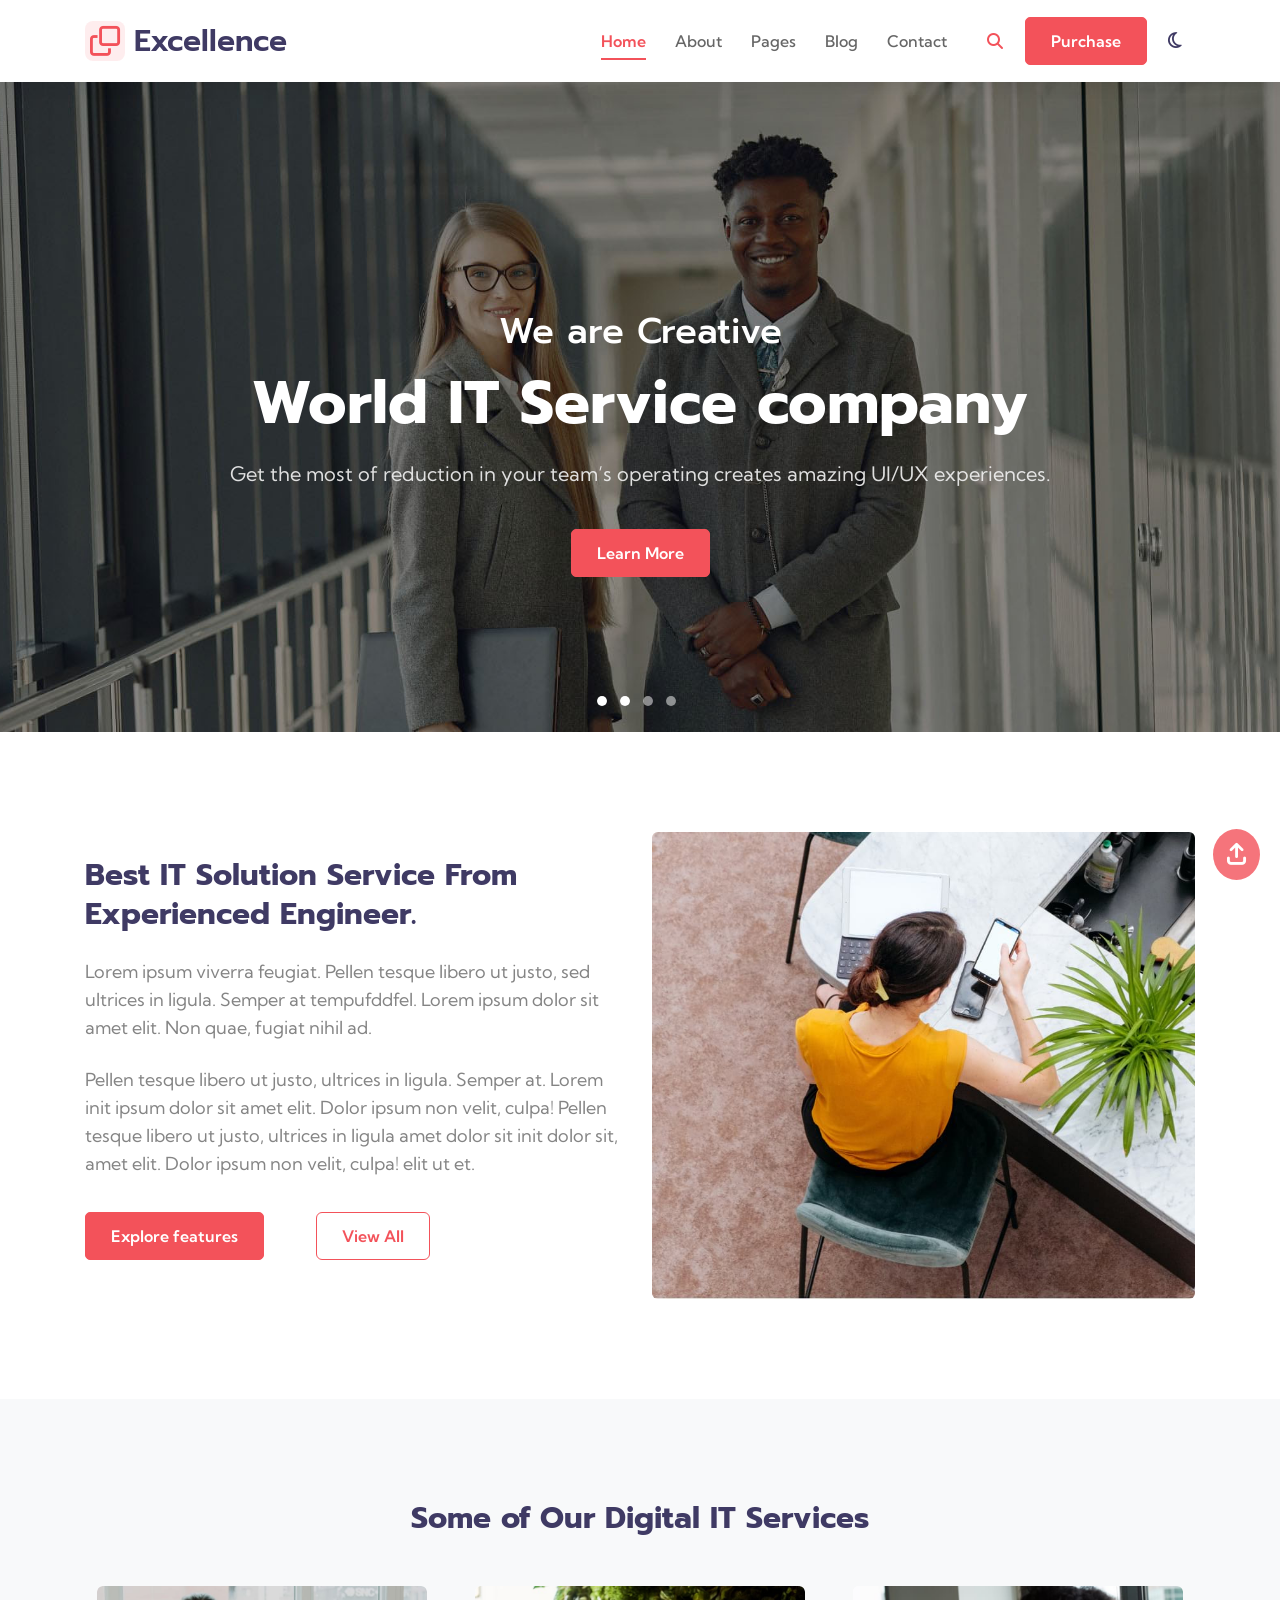
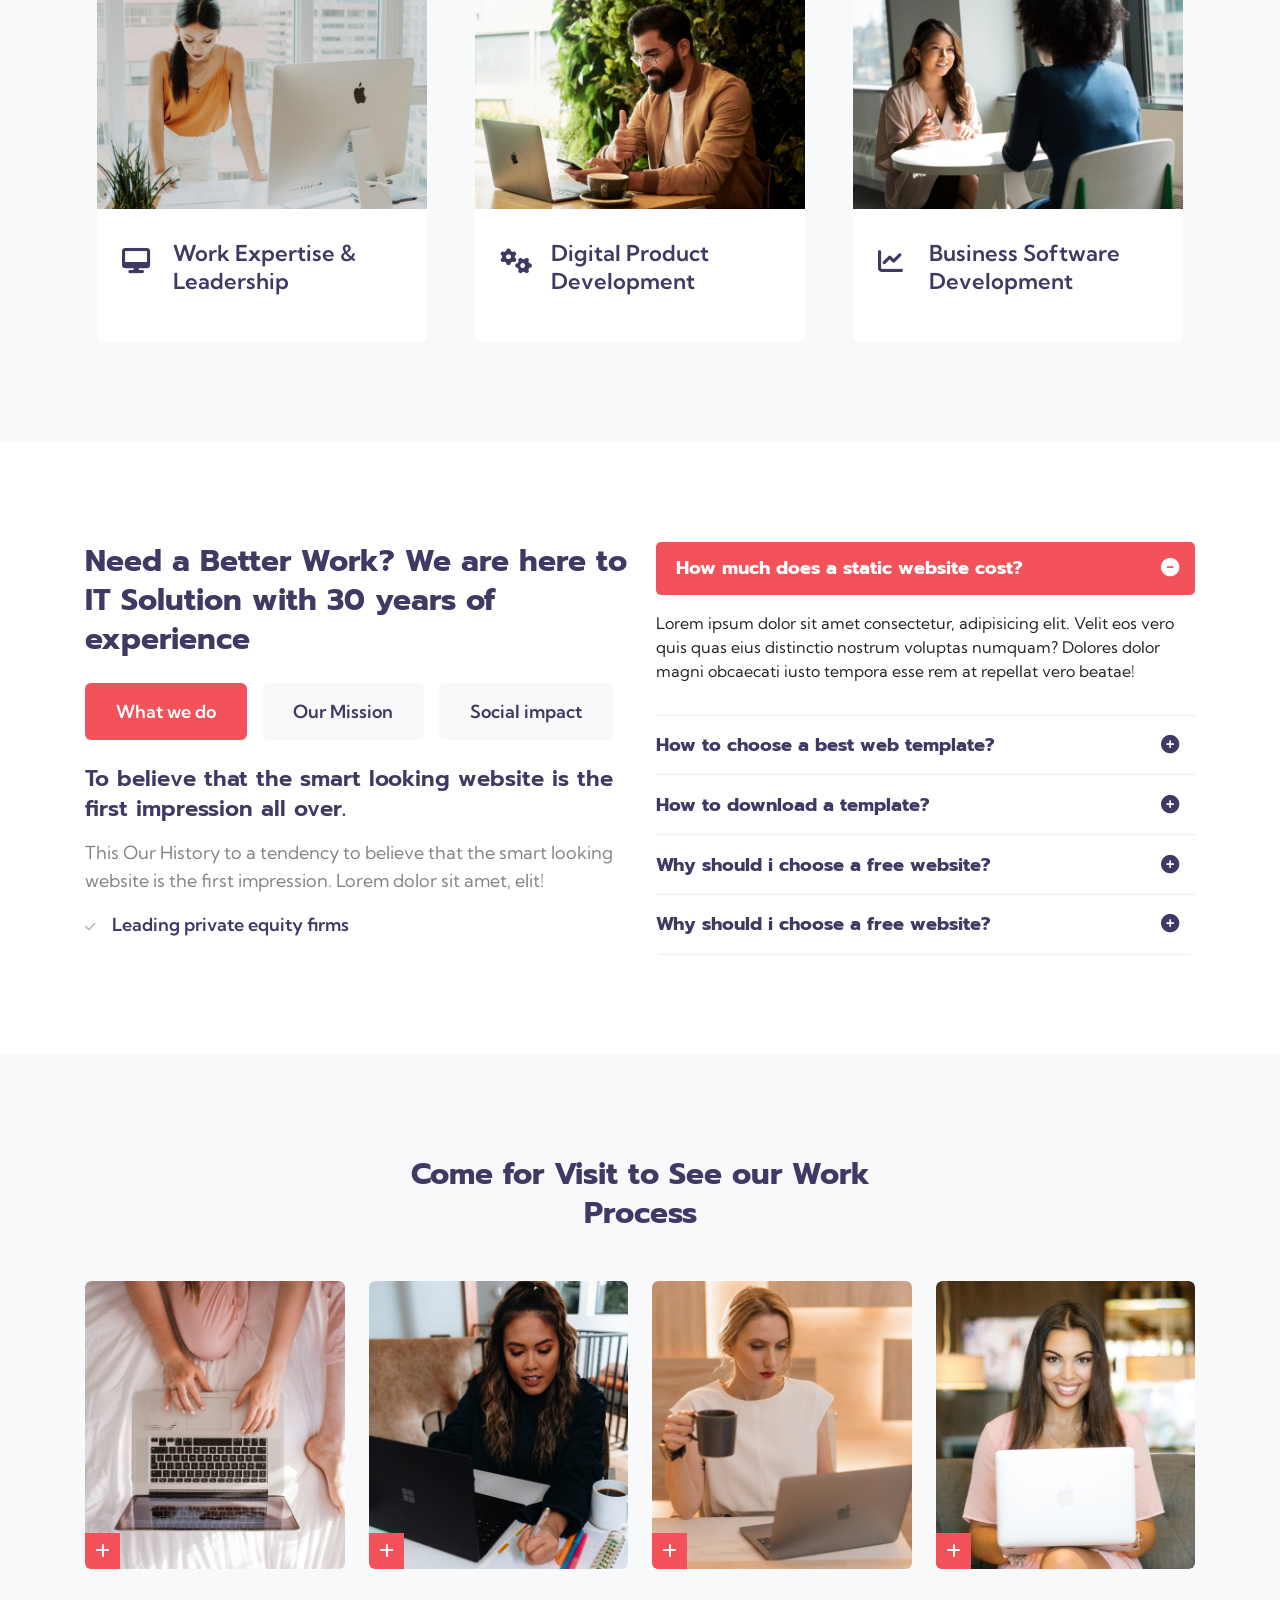
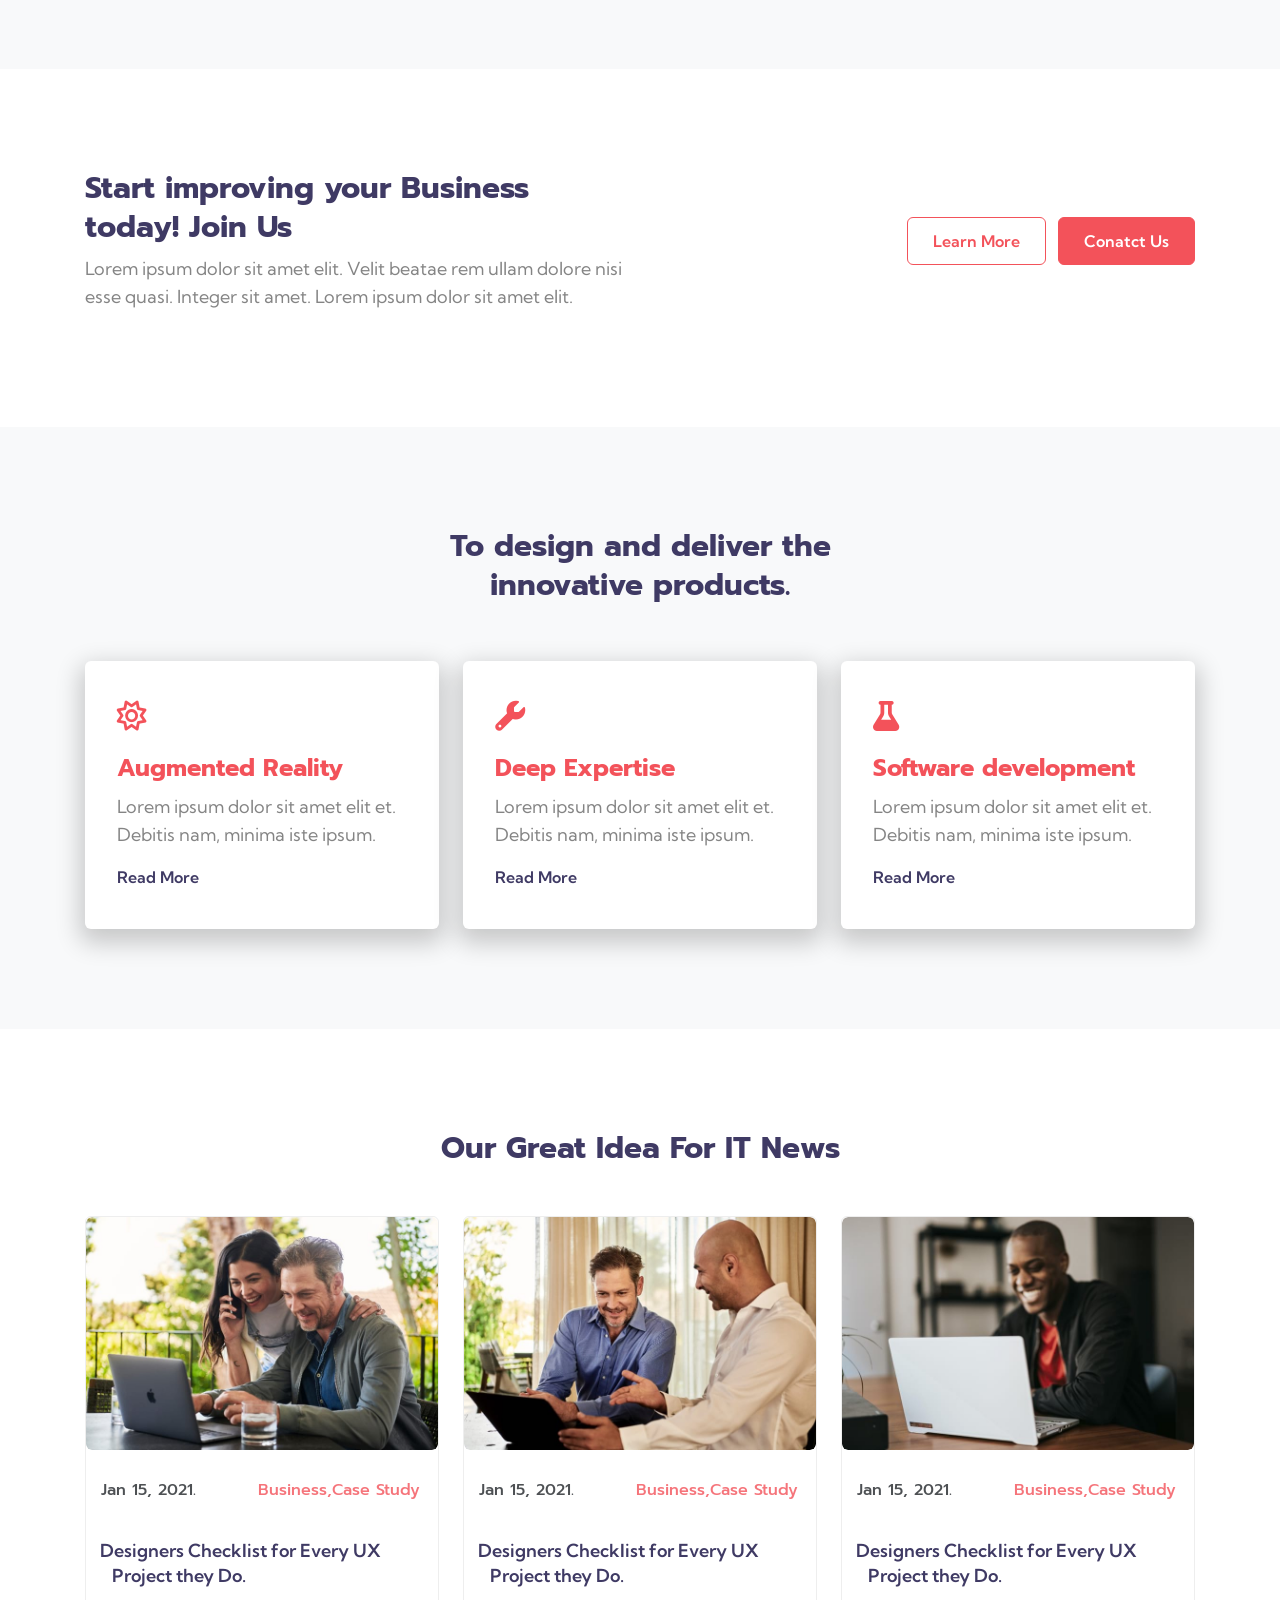
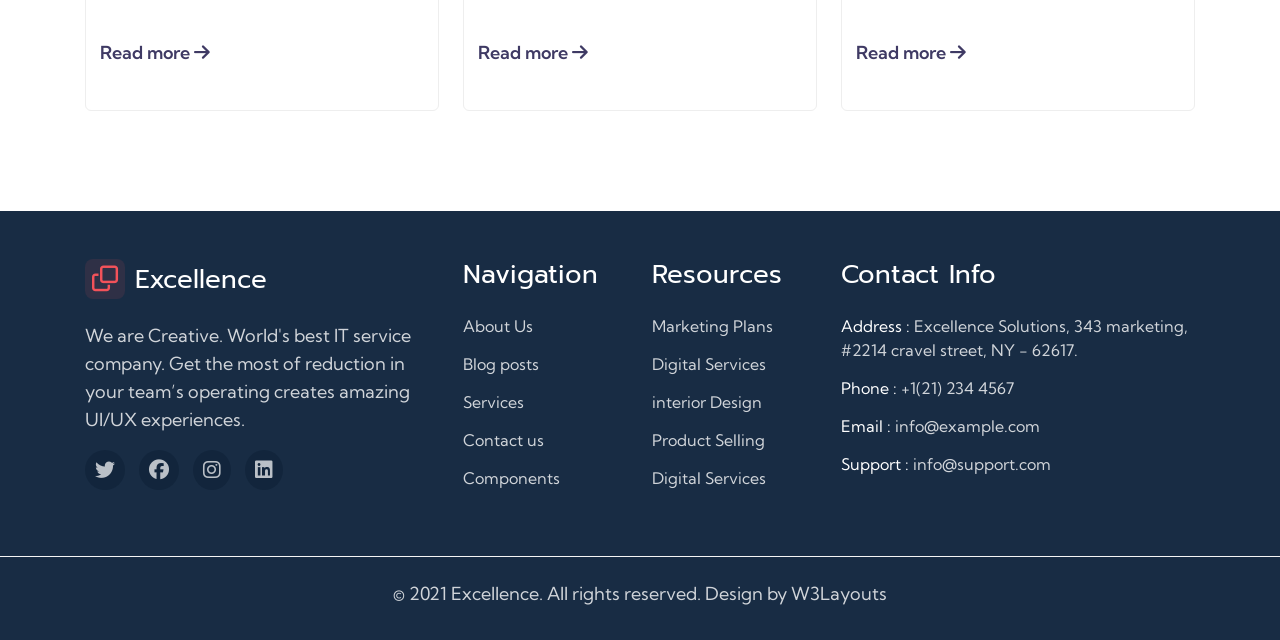
==== commit 297fdcd2: "changes" ====
--- a/index.html
+++ b/index.html
@@ -511,7 +511,7 @@
                         Integer sit amet. Lorem ipsum dolor sit amet elit.</p>
                 </div>
                 <div class="col-lg-6 col-12 text-lg-end mt-lg-5 mt-2">
-                    <a href="" class="btn btn3 rounded me-2">Learn More</a>
+                    <a href="" class="btn btn2 rounded me-2">Learn More</a>
                     <a href="" class="btn btn1 rounded ">Conatct Us</a>
                 </div>
             </div>
--- a/css/style.css
+++ b/css/style.css
@@ -373,6 +373,39 @@
     box-shadow: 0 5px 12px rgba(243, 82, 90, 0.25);
 }
 
+a.btn2 {
+    padding: 11px 25px;
+
+    font-size: 16px;
+    font-weight: 600;
+
+    color: #f3525a !important;
+
+    background-color: white !important;
+
+    border: 1px solid #f3525a !important;
+
+    border-radius: 5px;
+
+    text-decoration: none;
+
+    display: inline-block;
+
+    transition: all 0.3s ease;
+}
+
+a.btn2:hover {
+    background-color: #dc3545 !important;
+
+    border-color: #dc3545 !important;
+
+    color: white !important;
+
+    transform: translateY(-2px);
+
+    box-shadow: 0 5px 12px rgba(243, 82, 90, 0.25);
+}
+
 
 /* =========================================================
    THEME ICON
@@ -669,6 +702,14 @@
 
 
     a.btn1 {
+        width: 100%;
+
+        text-align: center;
+
+        padding: 11px 20px;
+    }
+
+    a.btn2 {
         width: 100%;
 
         text-align: center;
